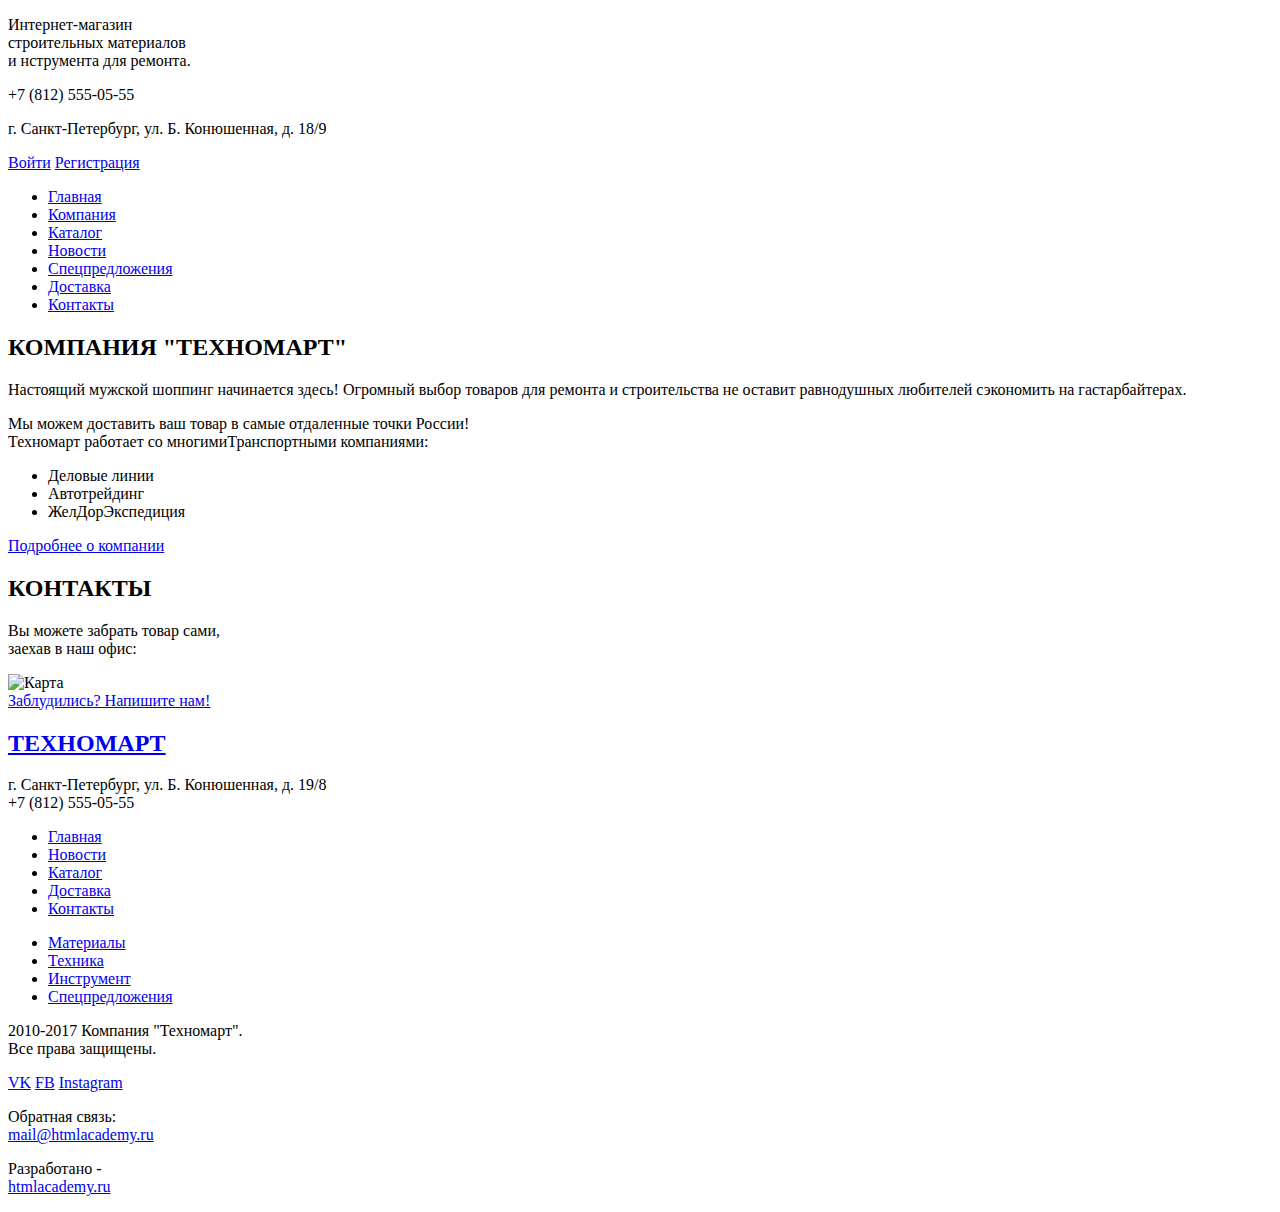
==== index.html @ 009fec6e "Разметка. Начало" ====
<!DOCTYPE html>
<html lang="ru">
   <head>
      <meta charset="utf-8">
         <title>HTML Academy: Техномарт</title>
   </head>
   <body>
      <header>
         <div class="container">
            <div class="info">
               <p>Интернет-магазин
               <br>строительных материалов
               <br> и нструмента для ремонта.</p>
            </div>
            <div class="contakts">
         	   <p>+7 (812) 555-05-55</p>
         	   <p>г. Санкт-Петербург, ул. Б. Конюшенная, д. 18/9</p>
            </div>	
            <div class="user-menu">
         	   <a class="login" href="#">Войти</a>
         	   <a class="registration" href="#">Регистрация</a>
            </div>
            <nav class="main-nav">
         	   <ul>
         		  <li><a href="index.html">Главная</a></li>
         		  <li><a href="#">Компания</a></li>
         		  <li><a href="#">Каталог</a></li>
         		  <li><a href="#">Новости</a></li>
         		  <li><a href="#">Спецпредложения</a></li>
         		  <li><a href="#">Доставка</a></li>
         		  <li><a href="#">Контакты</a></li>
         	   </ul>
            </nav>
         </div>
      </header>
      <main class="container">
         <div class="main-block"> <!--Не знаю как лучше сделать, таблицей или списком-->
         	
         </div>	
         <div class="service"> <!--А тут не понятно, ссылки там или просто текст описание преимуществ компании-->
         	
         </div>
         <div class="about-us">
         	<section class="tehnomart">
         		<h2>КОМПАНИЯ "ТЕХНОМАРТ"</h2>
         		<p>Настоящий мужской шоппинг начинается здесь! Огромный выбор товаров для ремонта и строительства не оставит равнодушных любителей сэкономить на гастарбайтерах.</p>
         		<p>Мы можем доставить ваш товар в самые отдаленные точки России!
         		<br>Техномарт работает со многимиТранспортными компаниями:
         		   <ul>
         		   	   <li>Деловые линии</li>
         		   	   <li>Автотрейдинг</li>
         		   	   <li>ЖелДорЭкспедиция</li>
         		   </ul>
         		 <div class="btn">
         		 	<a href="#">Подробнее о компании</a>
         		 </div>
         	</section>
         	<section class="contakts">
         		<h2>КОНТАКТЫ</h2>
         		<p>Вы можете забрать товар сами,
         		<br>заехав в наш офис:</p>
         		<div class="map">
         			<img src="#" alt="Карта">
         		</div>
         		<div class="btn">
         			<a href="#">Заблудились? Напишите нам!</a>
         		</div>
         	</section>
         </div>
      </main>
      <footer class="main-footer">
      	 <div class="container">
      	    <div class="first-footer">
      	    	<div class="logo">
      	    		<a href="index.html"><h2>ТЕХНОМАРТ</h2></a>
      	    	</div>
      	    	<div class="footer-contakts">
                   <p>г. Санкт-Петербург, ул. Б. Конюшенная, д. 19/8
                   <br>+7 (812) 555-05-55</p>
      	    	</div>
      	    	<div class="footer-nav">
      	    	   	<ul>
      	    		   <li><a href="index.html">Главная</a></li>
      	    		   <li><a href="#">Новости</a></li>
      	    		   <li><a href="#">Каталог</a></li>
      	    		   <li><a href="#">Доставка</a></li>
      	    		   <li><a href="#">Контакты</a></li>
      	    		</ul>
      	    	</div>
      	    	<div class="product">
      	    		<ul>
      	    			<li><a href="#">Материалы</a></li>
      	    			<li><a href="#">Техника</a></li>
      	    			<li><a href="#">Инструмент</a></li>
      	    			<li><a href="#">Спецпредложения</a></li>
      	    		</ul>
      	    	</div>
      	    </div>
      	    <div class="second-footer">
      	    	<div class="copiright">
      	    		<p>2010-2017 Компания "Техномарт".
      	    		<br>Все права защищены.</p>
      	    	</div>
      	    	<div class="social">
      	    		<a class="vkontakte" href="#">VK</a>
      	    		<a class="facebook" href="#">FB</a>
      	    		<a class="instagram" href="#">Instagram</a>
      	    	</div>
      	    	<div class="feedback">
      	    		<p>Обратная связь:
      	    		<br><a class="mail" href="#">mail@htmlacademy.ru</a></p>
      	    	</div>
      	    	<div class="develop">
      	    		<p>Разработано -
      	    		<br><a class="develop-site" href="htmlacademy.ru">htmlacademy.ru</a></p>
      	    	</div>
      	    </div>	
      	 </div>
      </footer>
   </body>
</html>
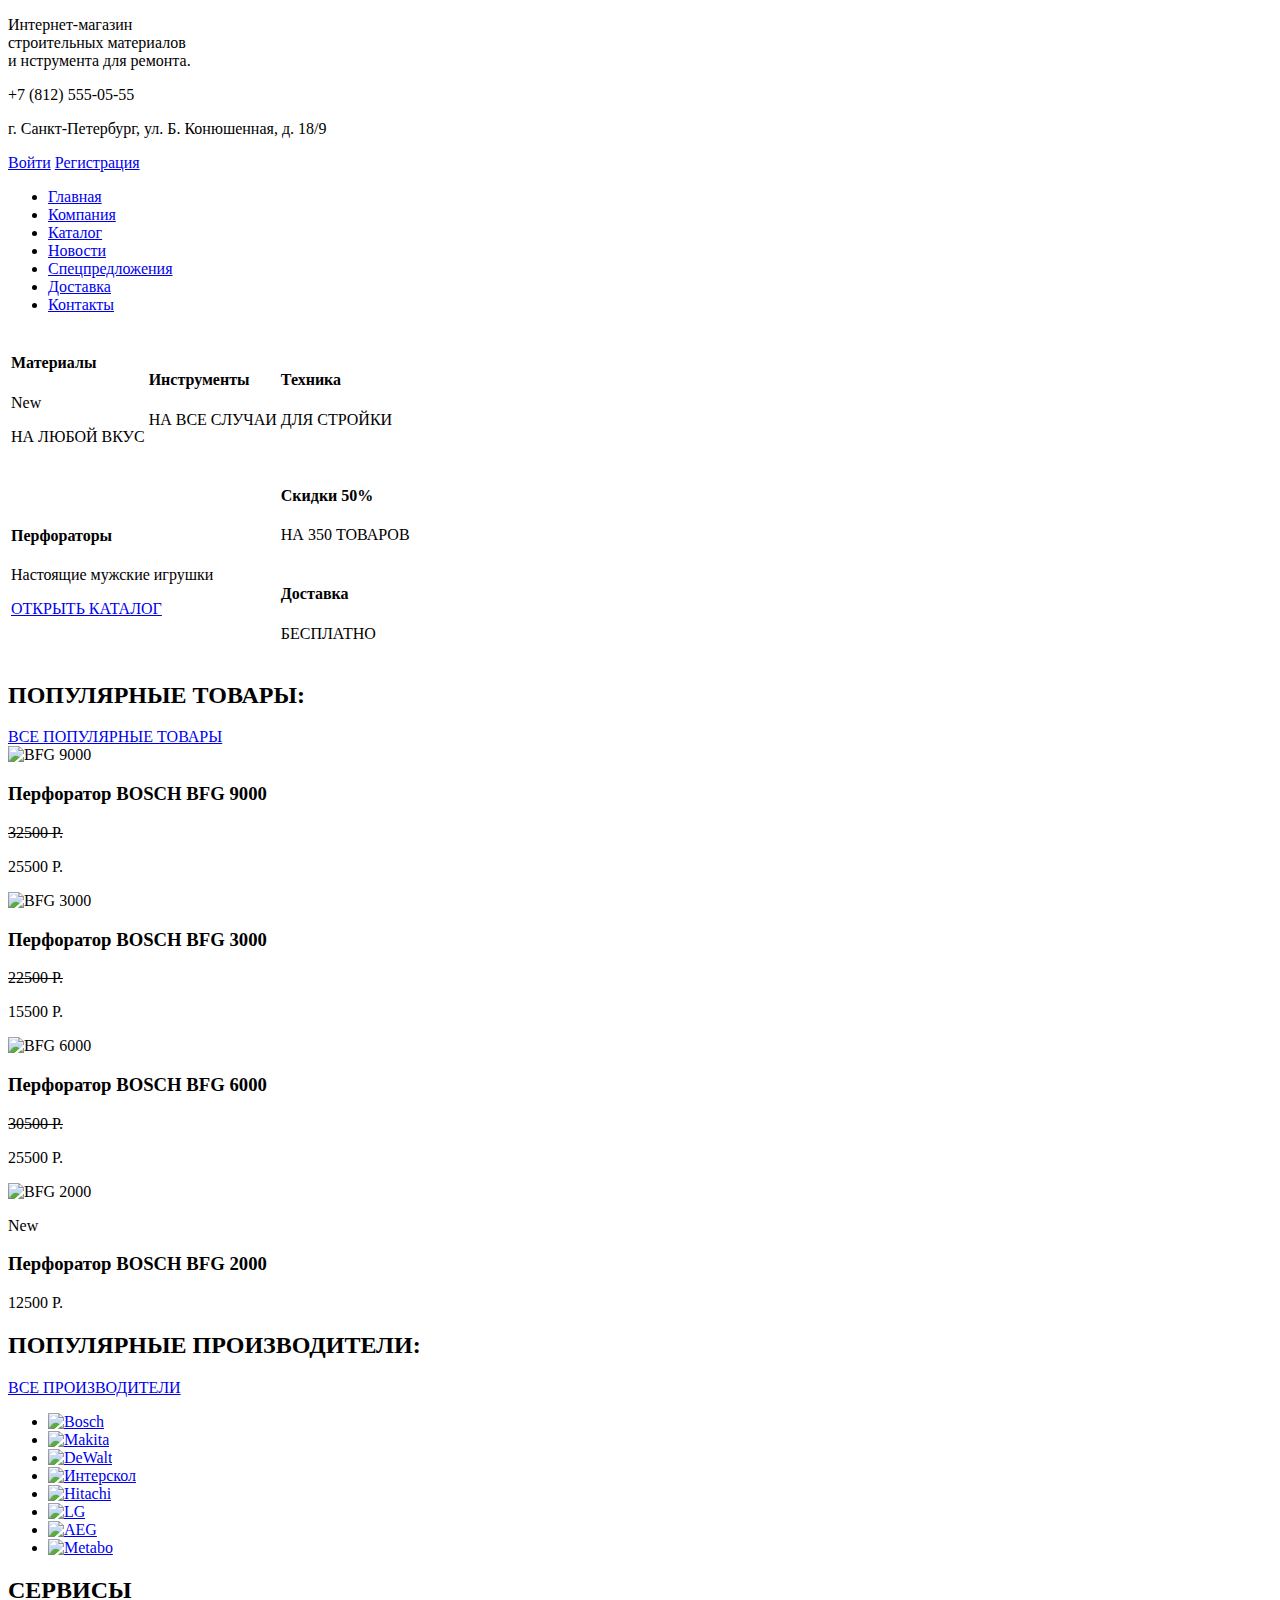
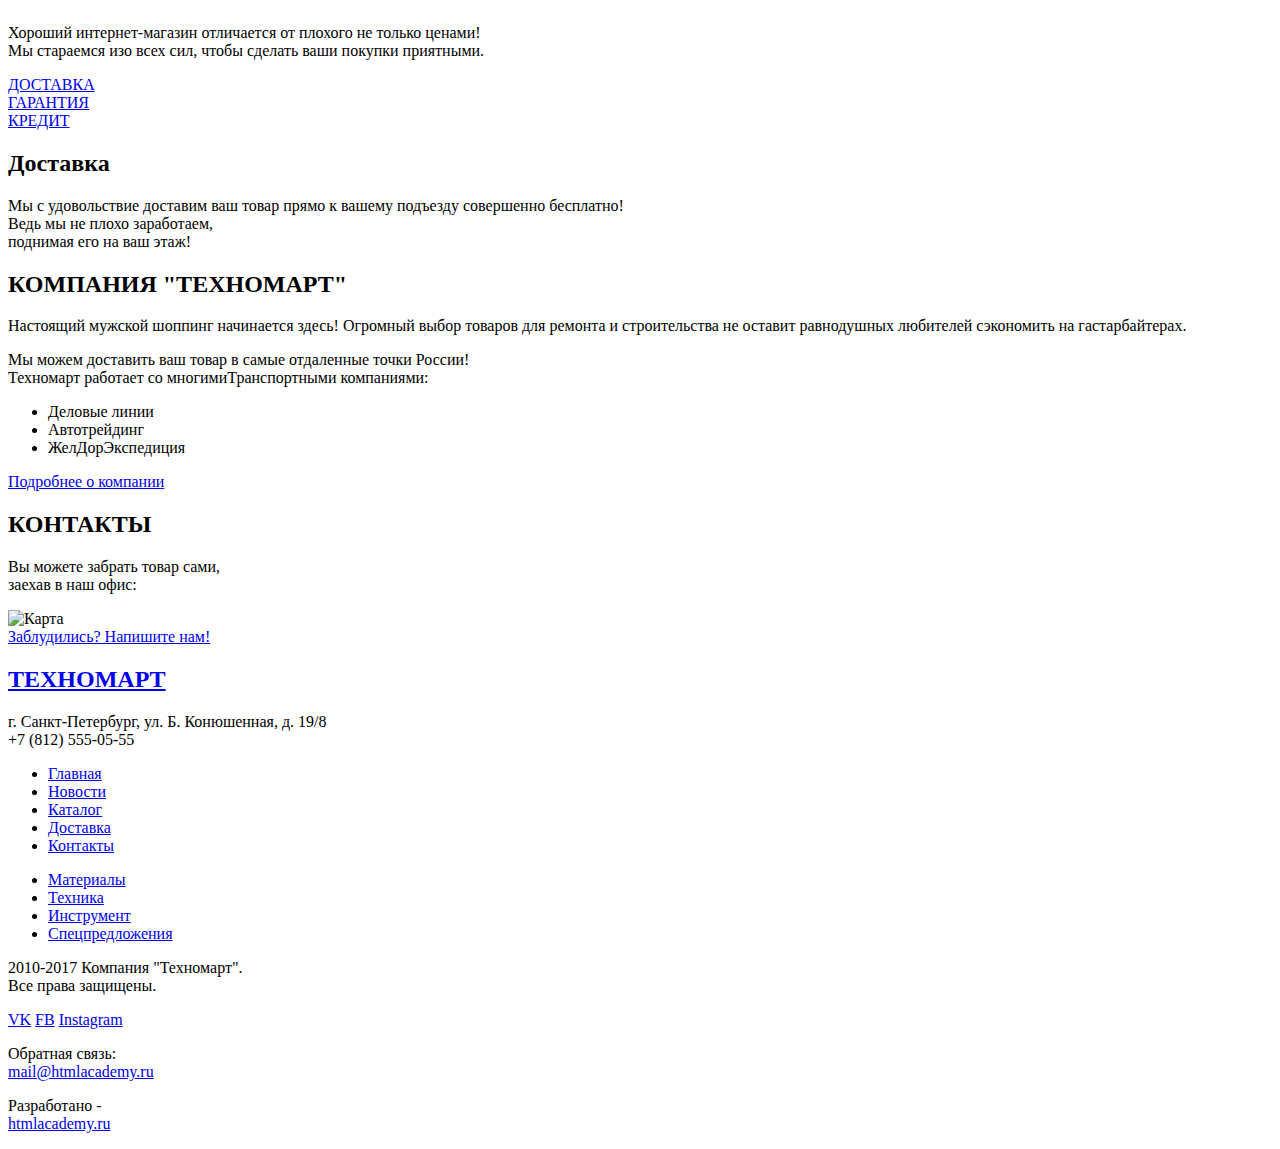
==== commit 391406ef: "Ну как то так" ====
--- a/index.html
+++ b/index.html
@@ -34,11 +34,149 @@
          </div>
       </header>
       <main class="container">
-         <div class="main-block"> <!--Не знаю как лучше сделать, таблицей или списком-->
-         	
+         <div class="main-block"> 
+         	<div class="table-nav">
+         		<table>
+         			<tr>
+         				<td class="materials">
+         					<h4>Материалы</h4>
+         					<div class="new">
+         						<p>New</p>
+         					</div>
+         					<div class="description">
+         						<p>НА ЛЮБОЙ ВКУС</p>
+         					</div>
+         				</td>
+         				<td class="tool">
+         					<h4>Инструменты</h4>
+         					<div class="description">
+         						<p>НА ВСЕ СЛУЧАИ</p>
+         					</div>
+         				</td>
+         				<td class="transport">
+         					<h4>Техника</h4>
+         					<div class="description">
+         						<p>ДЛЯ СТРОЙКИ</p>
+         					</div>
+         				</td>
+         			</tr>
+         			<tr>
+         				<td class="slyder" colspan="2" rowspan="2">
+         				    <h4>Перфораторы</h4>
+         					<p>Настоящие мужские игрушки</p>
+         					<div>
+         						<a href="#">ОТКРЫТЬ КАТАЛОГ</a>
+         					</div>
+         				</td>
+         				<td class="discounts">
+         					<h4>Скидки 50%</h4>
+         					<div class="description">
+         						<p>НА 350 ТОВАРОВ</p>
+         					</div>
+         				</td>
+         			</tr>
+         			<tr>
+         				<td class="delivery">
+         					<h4>Доставка</h4>
+         					<p>БЕСПЛАТНО</p>
+         				</td>
+         			</tr>
+         		</table>
+         	</div> <!-- непонятный блок -->
+         	<div class="popular-product">
+         		<div class="header-product">
+         			<h2>ПОПУЛЯРНЫЕ ТОВАРЫ:</h2>
+         			<div class="all-product">
+         				<a href="#">ВСЕ ПОПУЛЯРНЫЕ ТОВАРЫ</a>
+         			</div>
+         		</div>
+         		<section class="product">
+         			<article class="prewiew-product" name="BFG-9000">
+         				<img src="img/BFG-9000" alt="BFG 9000">
+                        <h3> Перфоратор BOSCH BFG 9000</h3>
+                        <div class="last-price">
+                            <p><s>32500 Р.</s></p>
+                        </div>
+                        <div class="new-price">
+                        	<p>25500 Р.</p>
+                        </div>  
+         			</article>
+         			<article class="prewiew-product" name="BFG-3000">
+         				<img src="img/BFG-3000.jpg" alt="BFG 3000">
+         				<h3>Перфоратор BOSCH BFG 3000</h3>
+         				<div class="last-price">
+         					<p><s>22500 Р.</s></p>
+         				</div>
+         				<div class="new-price">
+         					<p>15500 Р.</p>
+         				</div>
+         			</article>
+         			<article class="prewiew-product" name="BFG-6000"> 
+         				<img src="img/BFG-6000.jpg" alt="BFG 6000">
+         				<h3>Перфоратор BOSCH BFG 6000</h3>
+         				<div class="last-price">
+         					<p><s>30500 Р.</s></p>
+         				</div>
+         				<div class="new-price">
+         					<p>25500 Р.</p>
+         				</div>
+         			</article>
+         			<article class="prewiew-product" name="BFG-2000">
+         				<img src="img/BFG-2000" alt="BFG 2000">
+         				<div class="new">
+         					<p>New</p>
+         				</div>
+                        <h3>Перфоратор BOSCH BFG 2000</h3>
+                        <div class="new-price">
+                        	<p>12500 Р.</p>
+                        </div>  
+         			</article>
+         		</section>
+         	</div>
+         	<div class="popular-brend">
+         	    <div class="header-brend">
+         		  <h2>ПОПУЛЯРНЫЕ ПРОИЗВОДИТЕЛИ:</h2>
+         		  <div class="all-brends">
+         			 <a href="#">ВСЕ ПРОИЗВОДИТЕЛИ</a>
+         		  </div>
+         	    </div>
+         		<ul>
+         			<li><a href="#"><img src="img/bosch.jpg" alt="Bosch"></a></li>
+         			<li><a href="#"><img src="img/makita.jpg" alt="Makita"></a></li>
+         			<li><a href="#"><img src="img/dewalt.jpg" alt="DeWalt"></a></li>
+         			<li><a href="#"><img src="img/interscol.jpg" alt="Интерскол"></a></li>
+         			<li><a href="#"><img src="img/hitachi.jpg" alt="Hitachi"></a></li>
+         			<li><a href="#"><img src="img/lg.jpg" alt="LG"></a></li>
+         			<li><a href="#"><img src="img/aeg.jpg" alt="AEG"></a></li>
+         			<li><a href="#"><img src="img/metabo.jpg" alt="Metabo"></a></li>
+         		</ul>
+         	</div>
          </div>	
-         <div class="service"> <!--А тут не понятно, ссылки там или просто текст описание преимуществ компании-->
-         	
+         <div class="service"> 
+         	<div class="service-header">
+         		<h2>СЕРВИСЫ</h2>
+         		<p>Хороший интернет-магазин отличается от плохого не только ценами!
+         		<br>Мы стараемся изо всех сил, чтобы сделать ваши покупки приятными.</p>
+         	</div>
+         	<div class="service-select">
+         		<div class="btn-delivery">
+         			<a href="#">ДОСТАВКА</a>
+         		</div>
+         		<div class="btn-garant">
+         			<a href="#">ГАРАНТИЯ</a>
+         		</div>
+         		<div class="btn-credit">
+         			<a href="#">КРЕДИТ</a>
+         		</div>
+         	</div>
+         	<div class="service-description">
+         	   <div class="deliveri-descripion">
+         		   <h2>Доставка</h2>
+         		   <p>Мы с удовольствие доставим ваш товар прямо к вашему подъезду совершенно бесплатно!
+         		   <br>Ведь мы не плохо заработаем,
+         		   <br>поднимая его на ваш этаж!</p>
+         	    </div>	   
+         	</div>
          </div>
          <div class="about-us">
          	<section class="tehnomart">
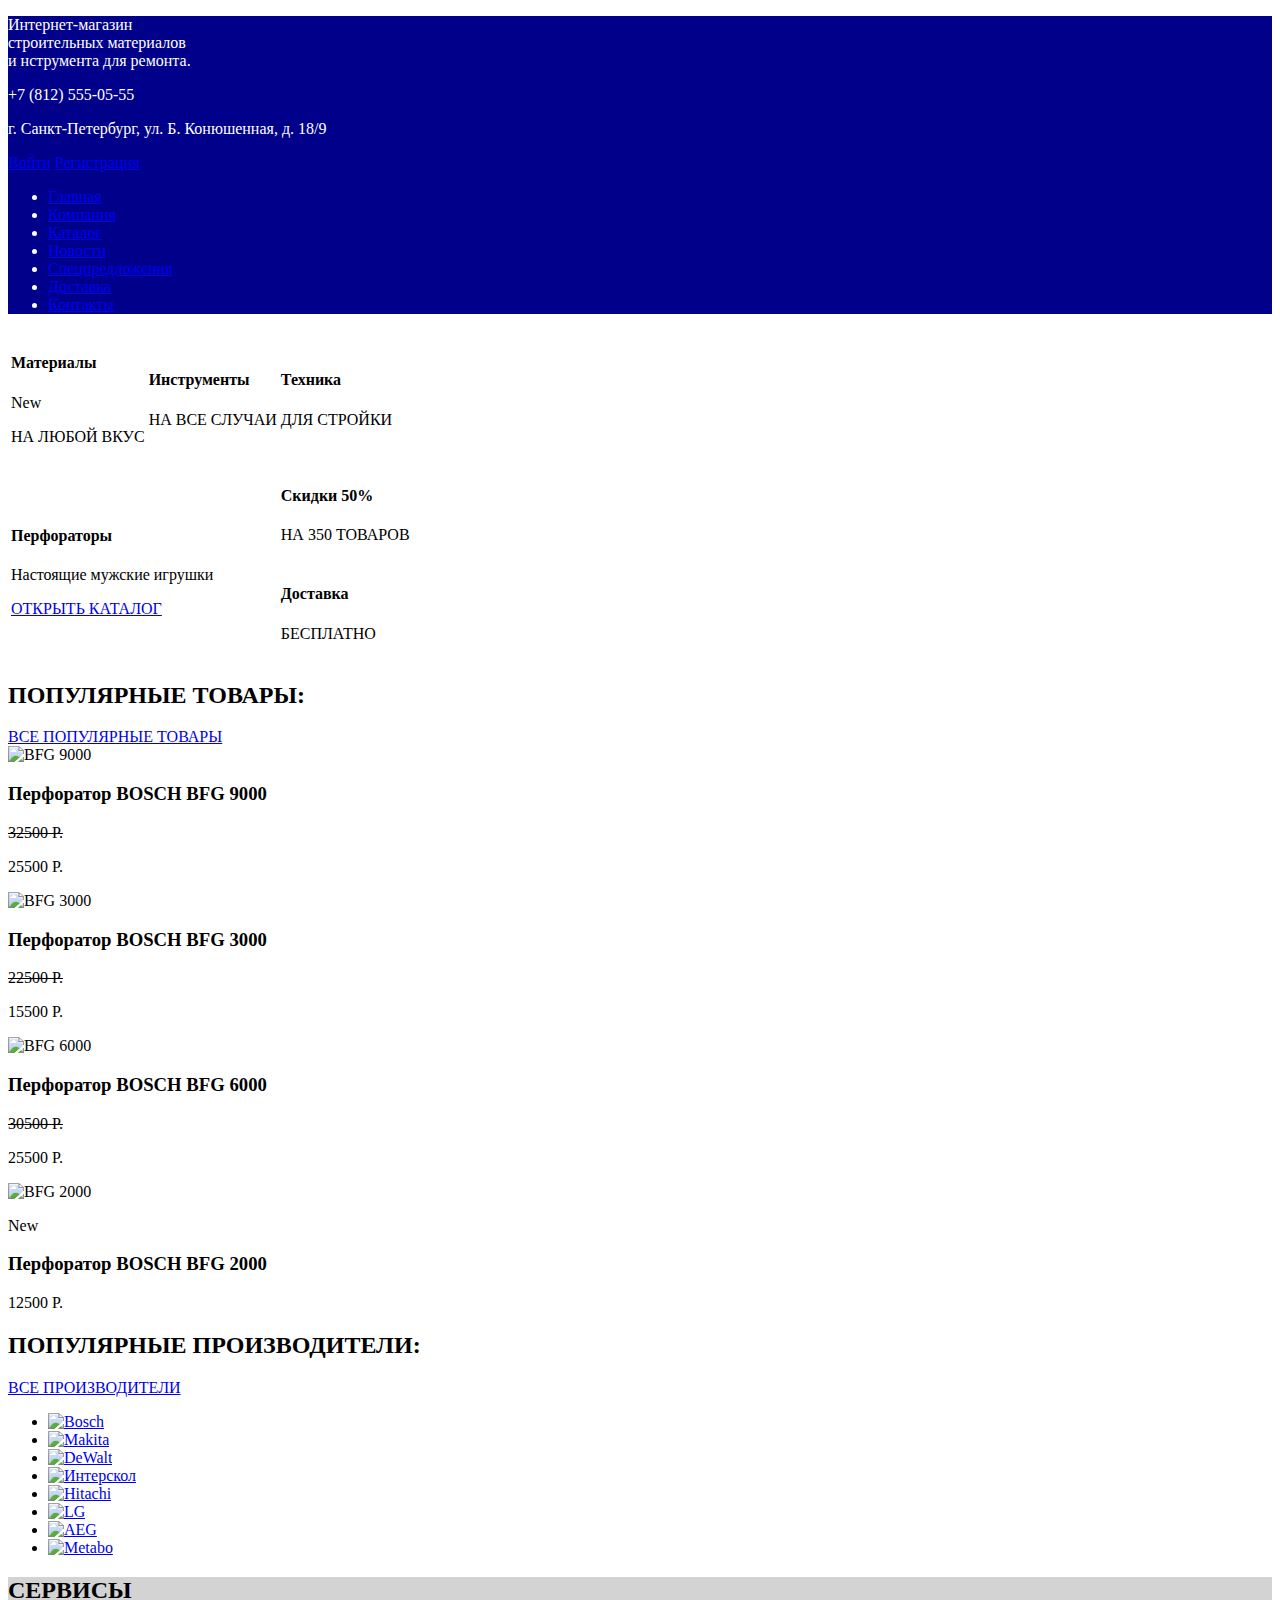
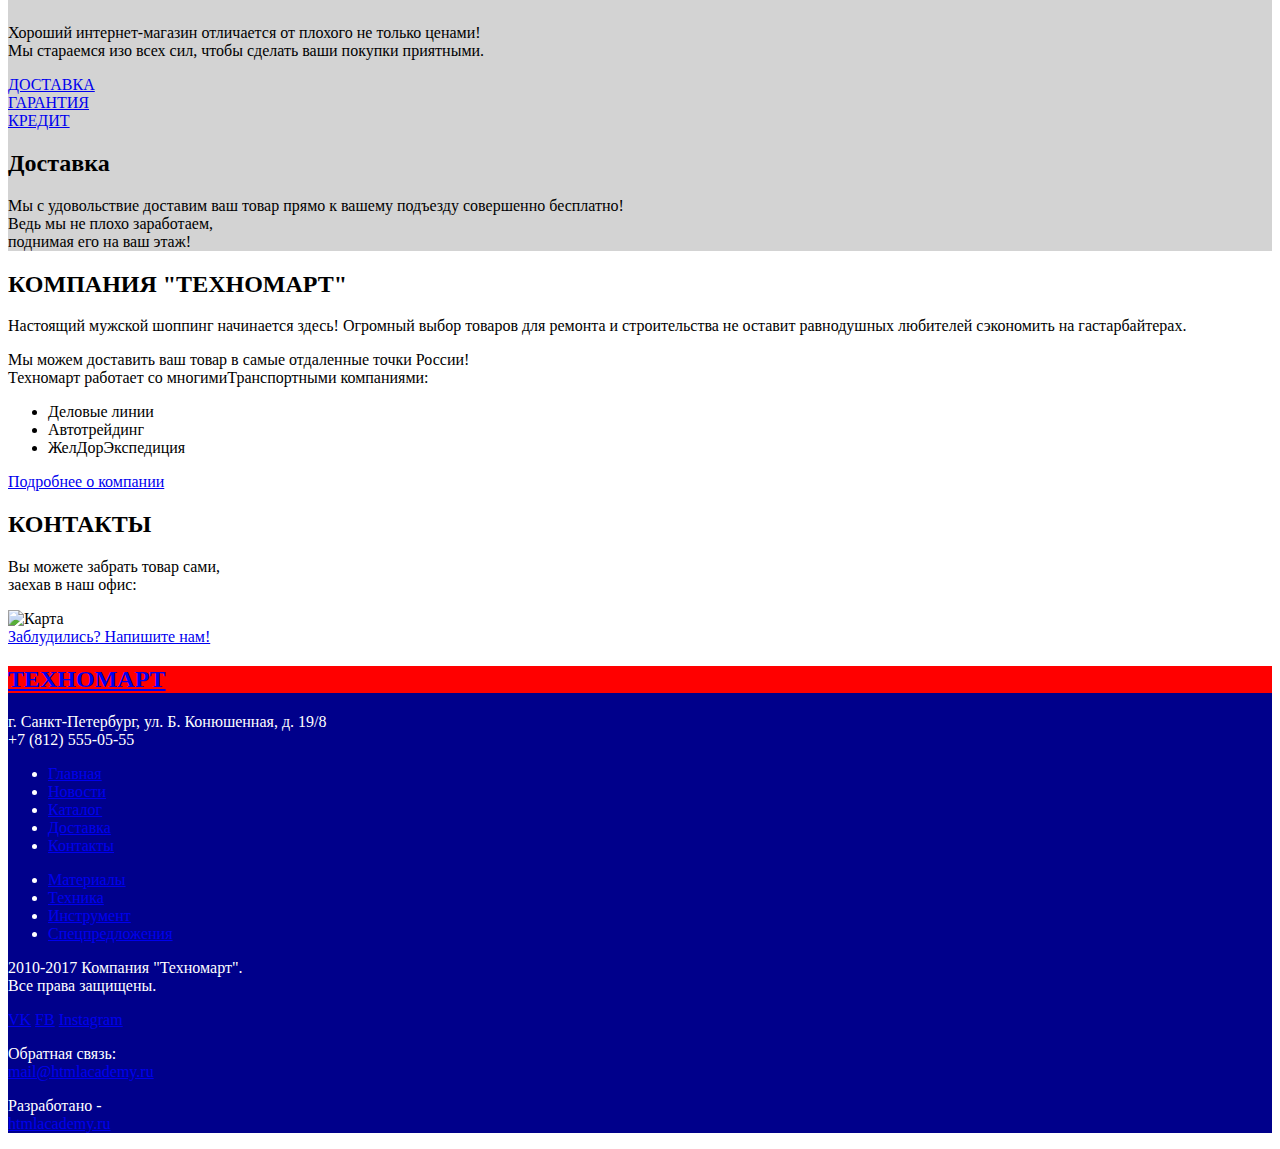
==== commit 31a5b64d: "css" ====
--- a/index.html
+++ b/index.html
@@ -2,7 +2,8 @@
 <html lang="ru">
    <head>
       <meta charset="utf-8">
-         <title>HTML Academy: Техномарт</title>
+      <title>HTML Academy: Техномарт</title>
+      <link rel="stylesheet" type="text/css" href="css/style.css">
    </head>
    <body>
       <header>
--- a/css/style.css
+++ b/css/style.css
@@ -0,0 +1,14 @@
+header {
+	background-color: darkblue;
+	color: white;
+}
+.service {
+	background-color: lightgrey;
+}
+footer {
+	background-color: darkblue;
+	color: white;
+}
+.logo {
+	background-color: red;
+}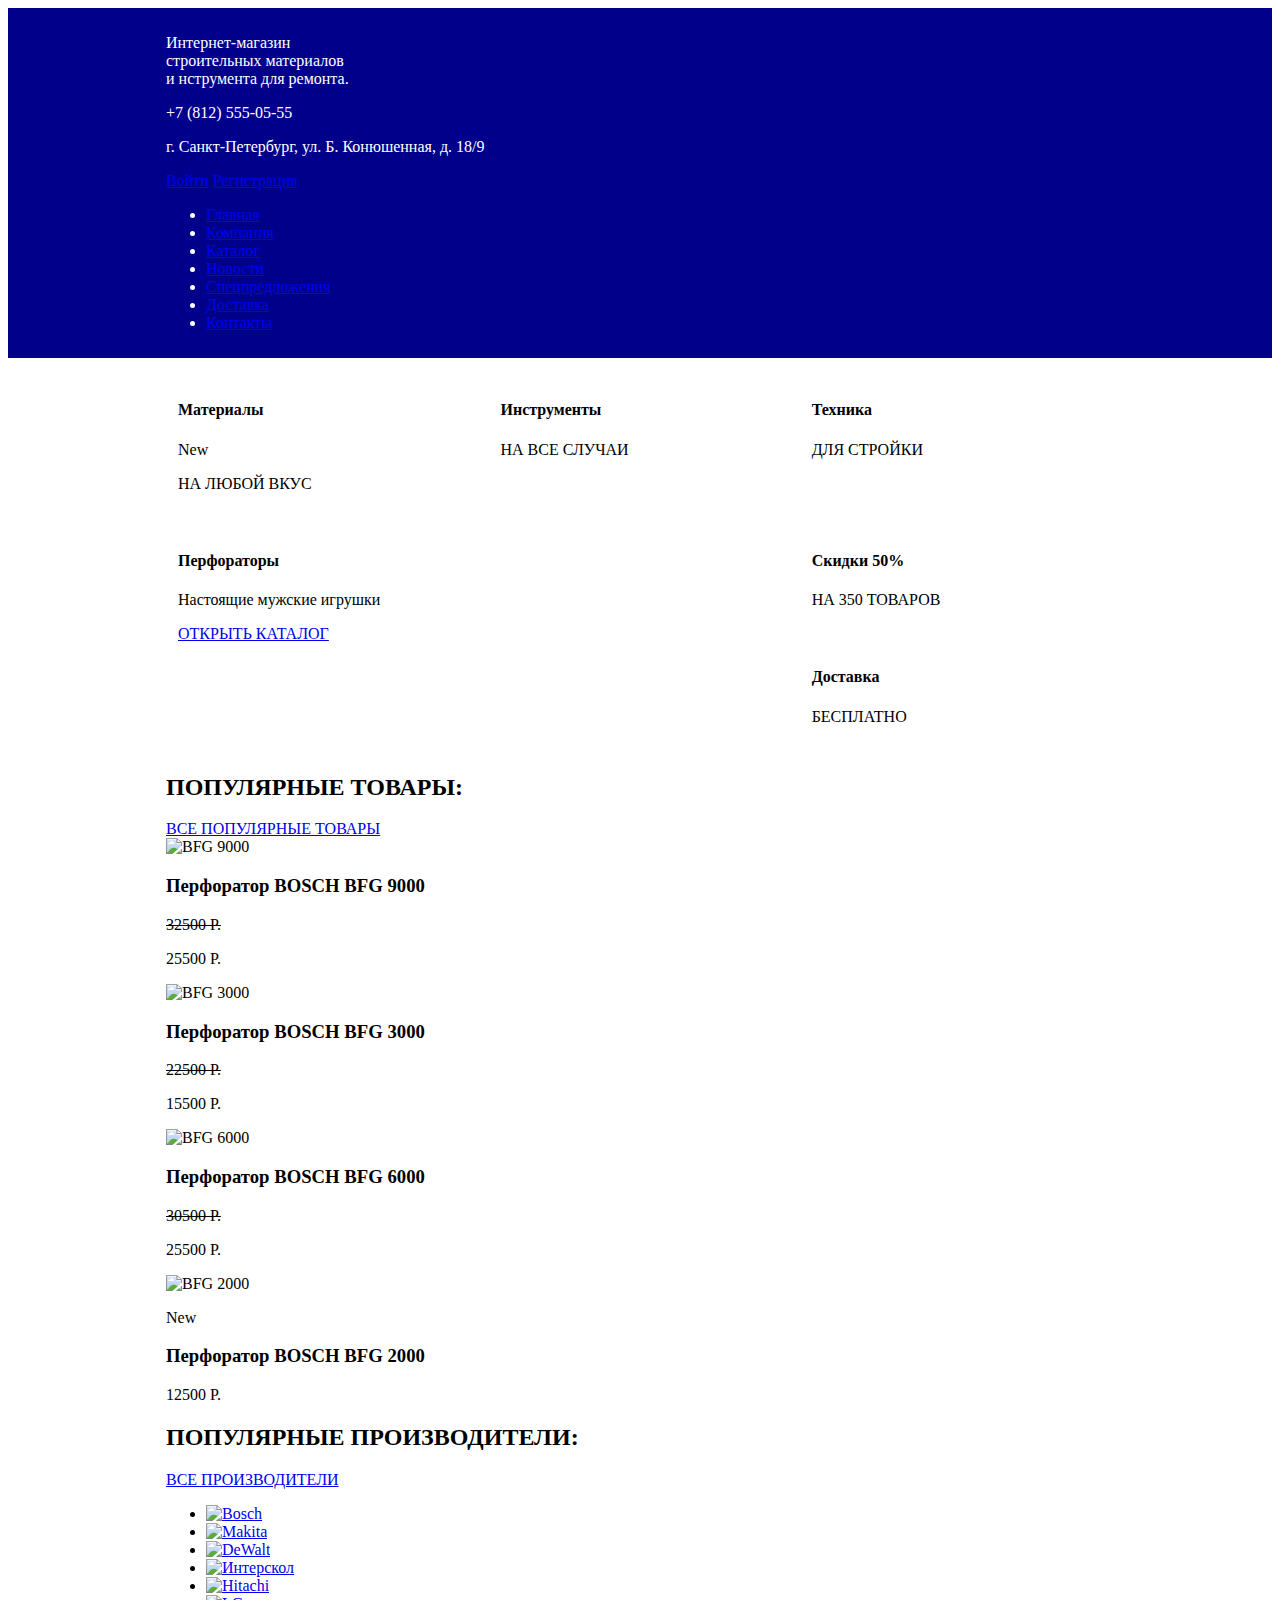
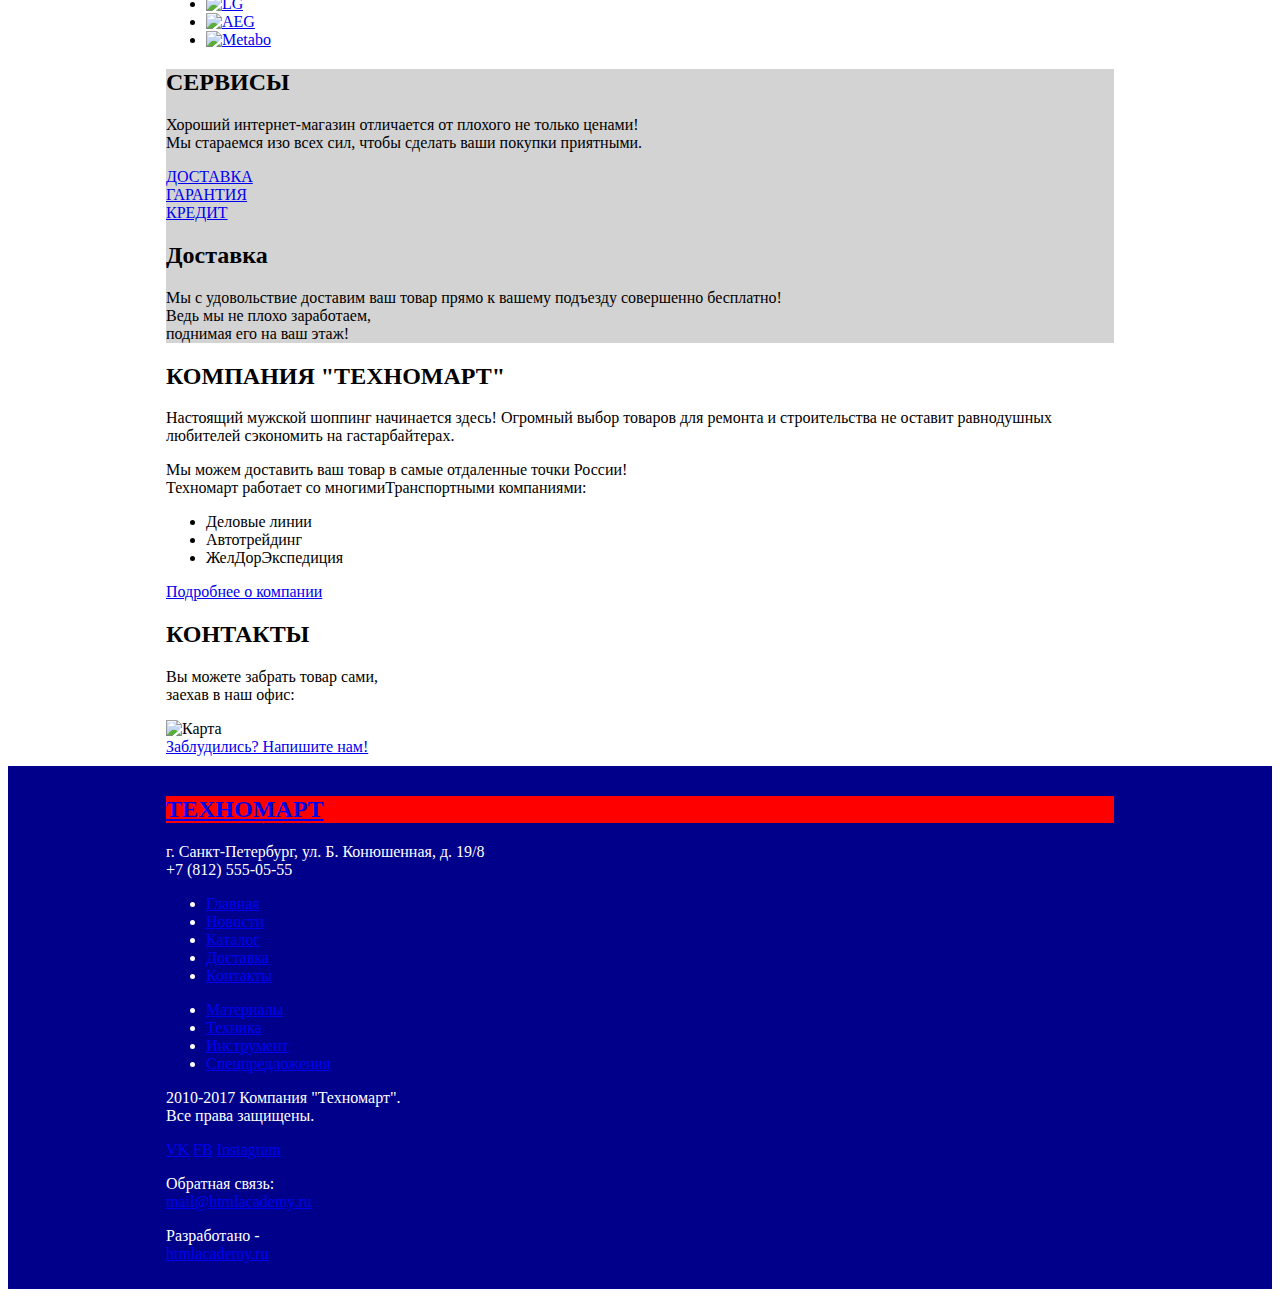
==== commit 703dfe48: "css" ====
--- a/index.html
+++ b/index.html
@@ -83,7 +83,7 @@
          				</td>
          			</tr>
          		</table>
-         	</div> <!-- непонятный блок -->
+         	</div>
          	<div class="popular-product">
          		<div class="header-product">
          			<h2>ПОПУЛЯРНЫЕ ТОВАРЫ:</h2>
--- a/css/style.css
+++ b/css/style.css
@@ -1,3 +1,8 @@
+.container {
+    width: 75%; /* Ширина элемента в пикселах */
+    padding: 10px; /* Поля вокруг текста */
+    margin: auto; /* Выравниваем по центру */
+   }
 header {
 	background-color: darkblue;
 	color: white;
@@ -11,4 +16,12 @@
 }
 .logo {
 	background-color: red;
+}
+table {
+	width: 100%;
+	margin: center;
+}
+td {
+	vertical-align: top;
+	padding: 10px;
 }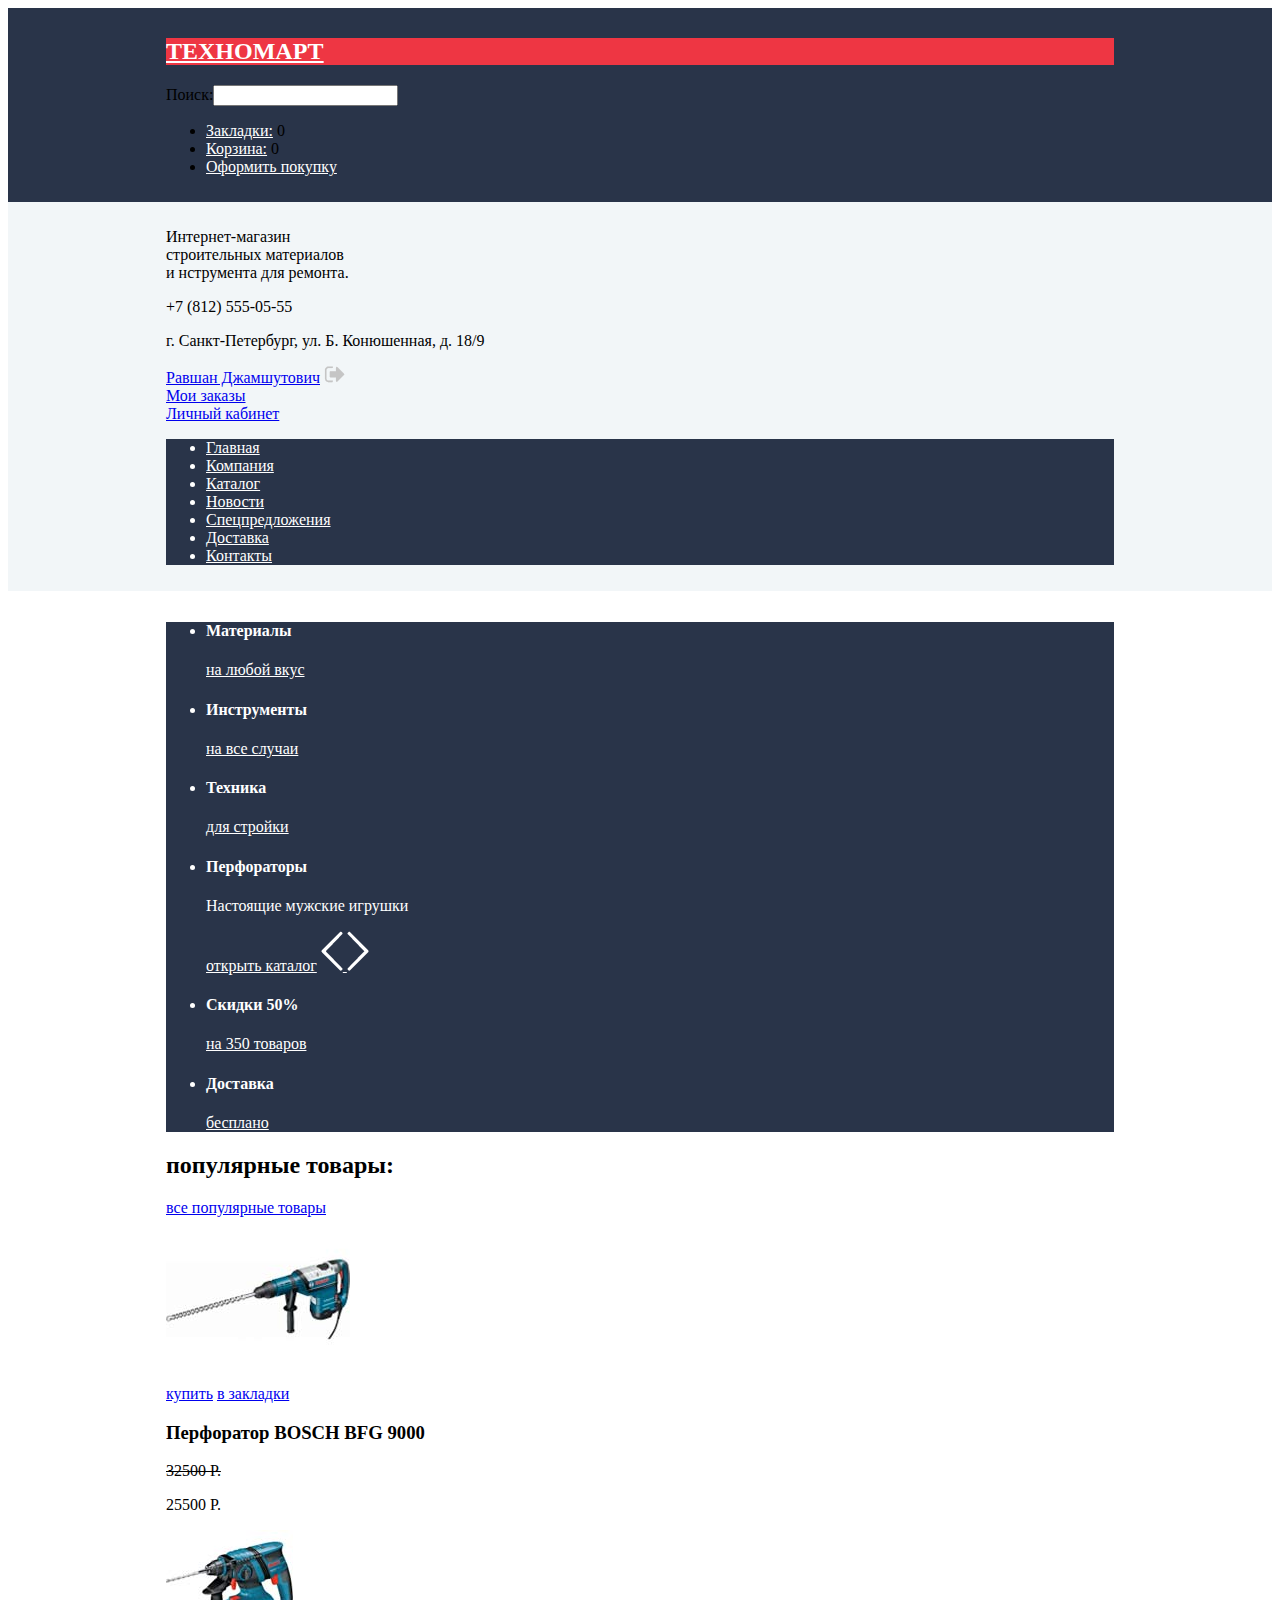
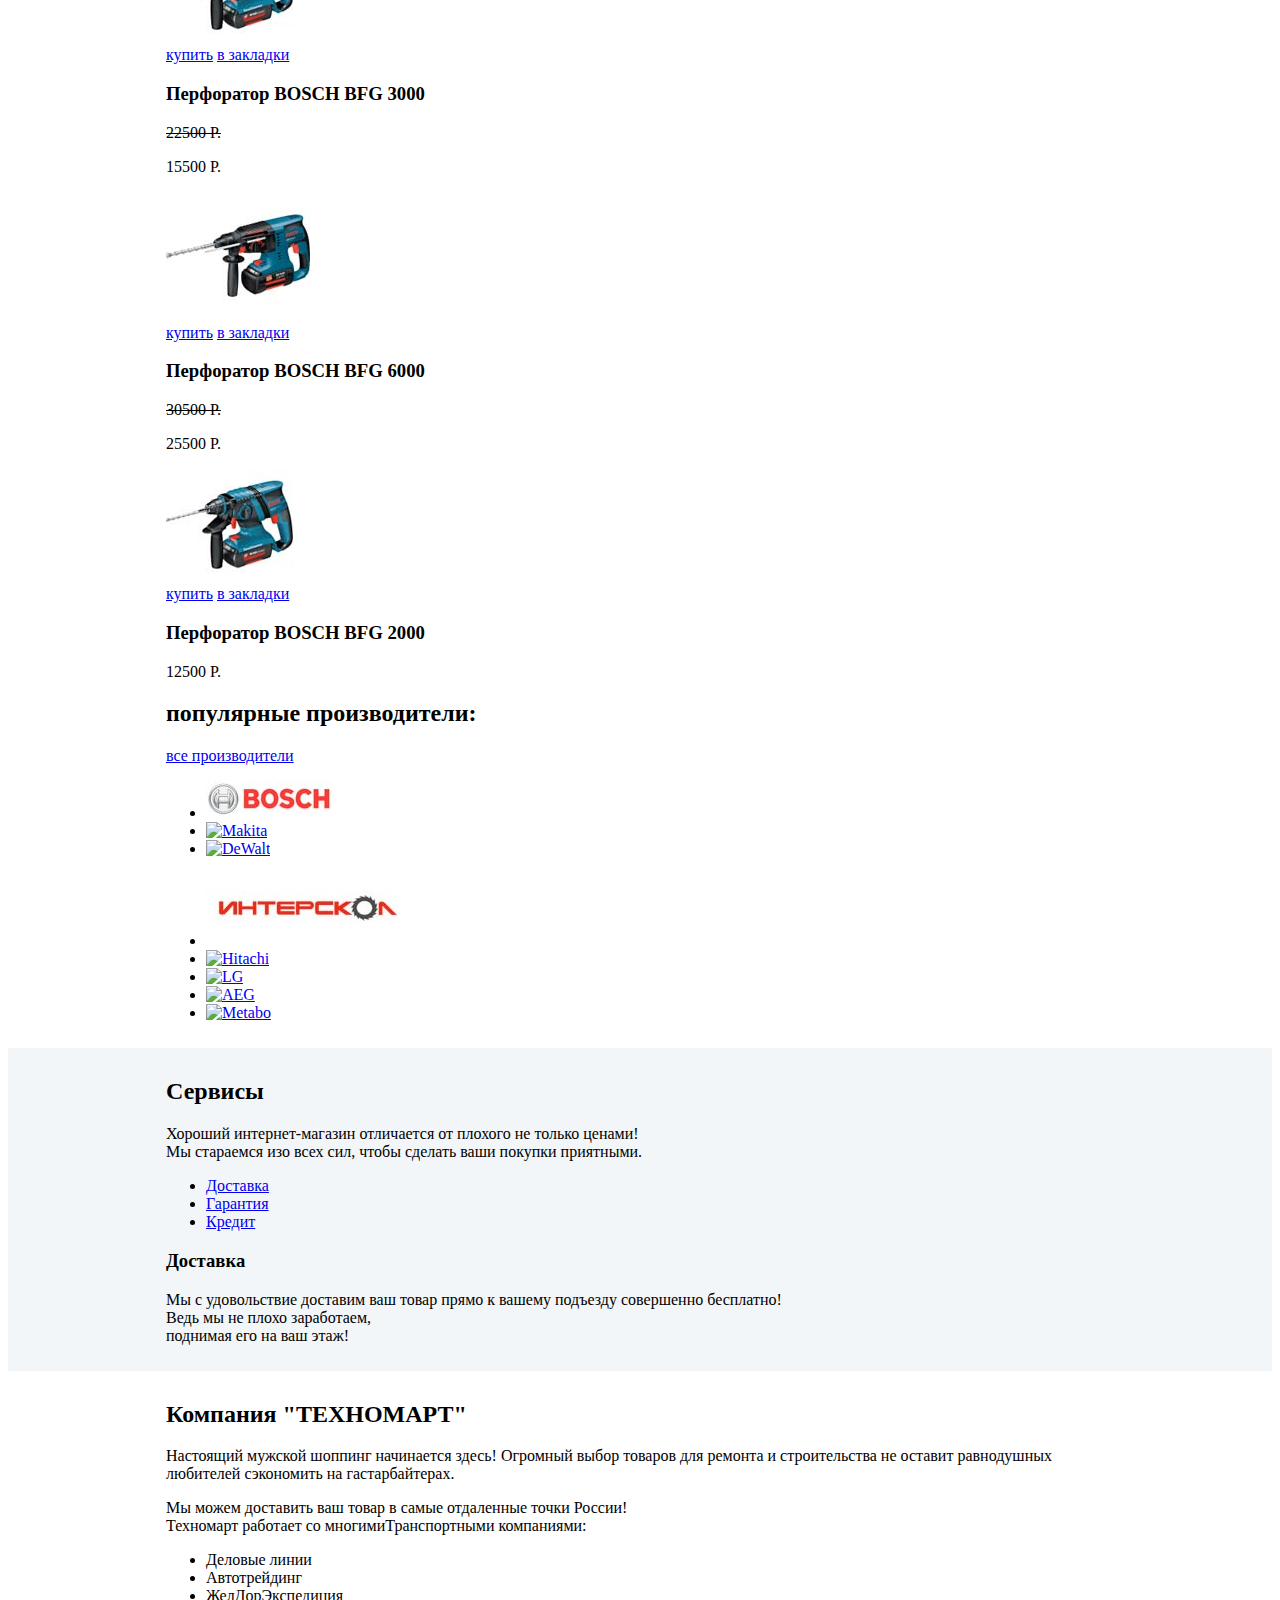
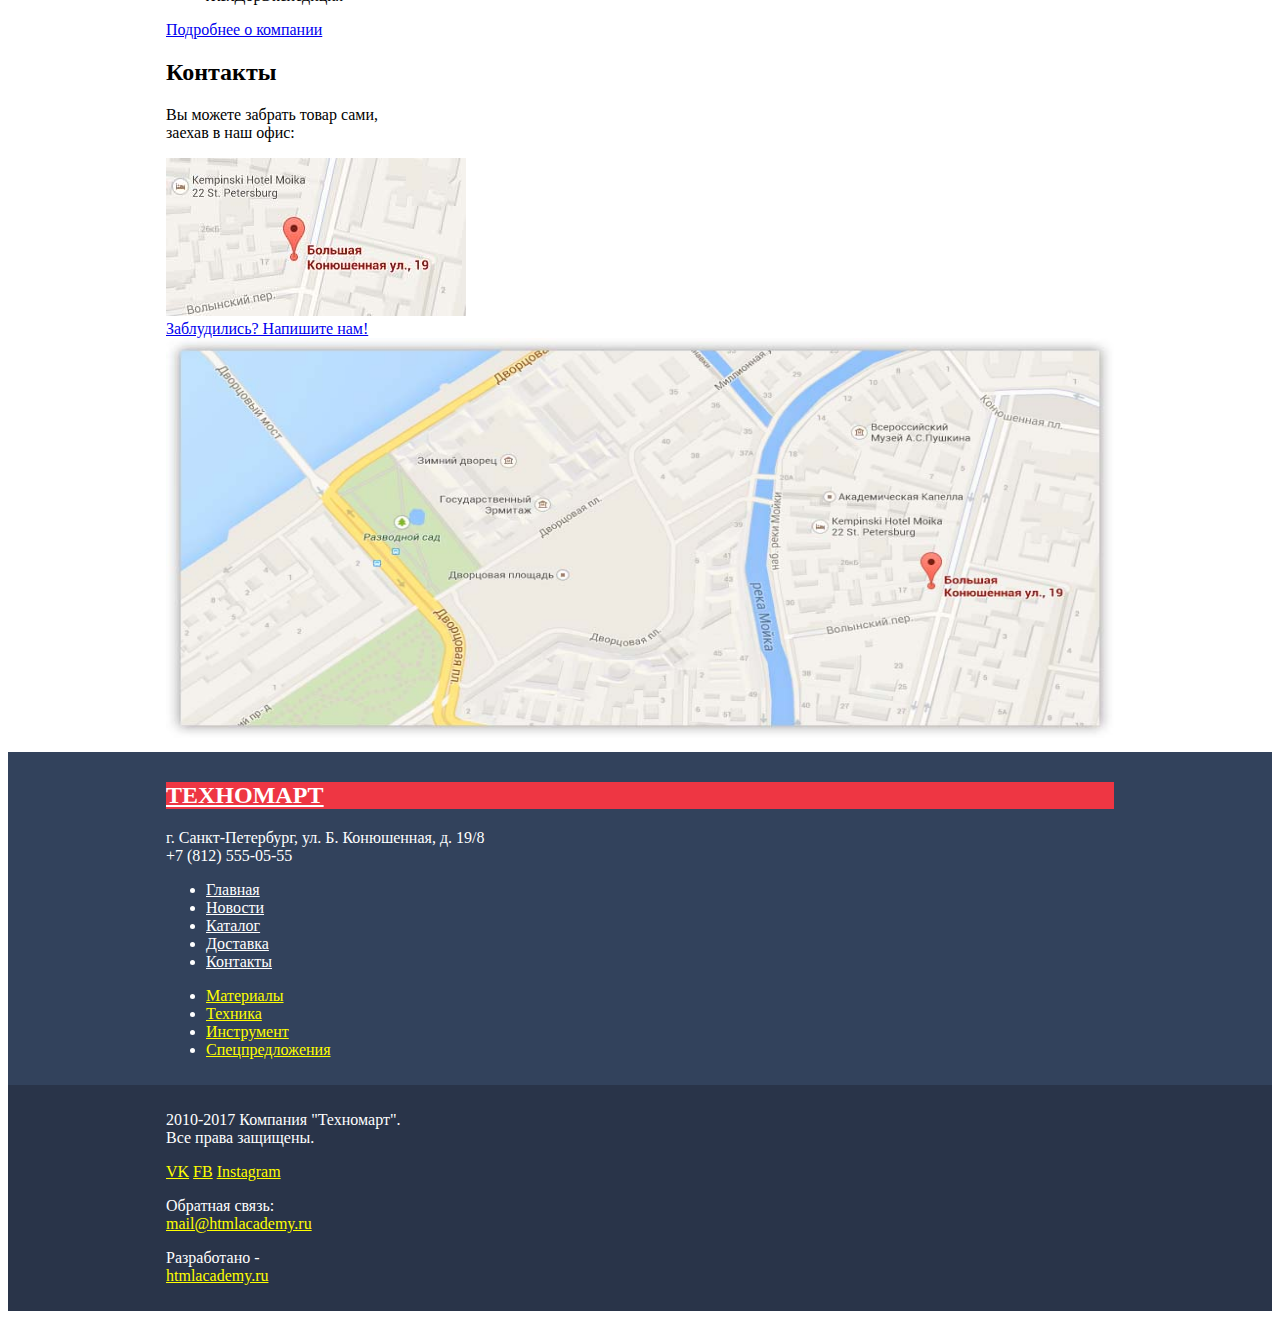
==== commit 91c0abc8: "img" ====
--- a/index.html
+++ b/index.html
@@ -7,211 +7,227 @@
    </head>
    <body>
       <header>
-         <div class="container">
-            <div class="info">
-               <p>Интернет-магазин
-               <br>строительных материалов
-               <br> и нструмента для ремонта.</p>
-            </div>
-            <div class="contakts">
-         	   <p>+7 (812) 555-05-55</p>
-         	   <p>г. Санкт-Петербург, ул. Б. Конюшенная, д. 18/9</p>
-            </div>	
-            <div class="user-menu">
-         	   <a class="login" href="#">Войти</a>
-         	   <a class="registration" href="#">Регистрация</a>
-            </div>
-            <nav class="main-nav">
-         	   <ul>
-         		  <li><a href="index.html">Главная</a></li>
-         		  <li><a href="#">Компания</a></li>
-         		  <li><a href="#">Каталог</a></li>
-         		  <li><a href="#">Новости</a></li>
-         		  <li><a href="#">Спецпредложения</a></li>
-         		  <li><a href="#">Доставка</a></li>
-         		  <li><a href="#">Контакты</a></li>
-         	   </ul>
-            </nav>
-         </div>
+        <div class="user-block">
+        	<div class="container">
+        		<div class="logo">
+        			<a href="index.html"><h2>ТЕХНОМАРТ</h2></a>
+        		</div>
+        		Поиск:<input type="search" name="search" value="">
+      	    	<div>
+      	    		<ul>
+      	    			<li class="bookmarks">
+      	    				<a href="#">Закладки:</a>
+      	    				<span>0</span>
+      	    			</li>
+      	    			<li class="cart">
+      	    				<a href="#">Корзина:</a>
+      	    				<span>0</span>
+      	    			</li>
+                        <li class="buy">
+                        	<a href="#">Оформить покупку</a>
+                        </li>  
+      	    		</ul>
+      	    	</div>
+        	</div>
+        </div>
+        <div class="header-nav"> 
+	        <div class="container">
+	            <div class="info">
+	               <p>Интернет-магазин
+	               <br>строительных материалов
+	               <br> и нструмента для ремонта.</p>
+	            </div>
+	            <div class="contakts">
+	         	   <p>+7 (812) 555-05-55</p>
+	         	   <p>г. Санкт-Петербург, ул. Б. Конюшенная, д. 18/9</p>
+	            </div>	
+	            <div class="user-menu-avtorized">
+	         	  	<div class="user-room">
+	         	  	    <a href="#">Равшан Джамшутович</a>
+	         	  	    <a href="index.html"><img src="img/.icon-logout.png" alt="выход"></a>	
+	         	  	</div>
+	         	  	<div class="orders">
+	         	  		<a href="#">Мои заказы</a>
+	         	  	</div>
+	         	  	<a href="#">Личный кабинет</a>
+	            </div>
+	            <nav class="nav">
+	         	   <ul>
+	         		  <li><a href="index.html">Главная</a></li>
+	         		  <li><a href="#">Компания</a></li>
+	         		  <li><a href="catalog.html">Каталог</a></li>
+	         		  <li><a href="#">Новости</a></li>
+	         		  <li><a href="#">Спецпредложения</a></li>
+	         		  <li><a href="#">Доставка</a></li>
+	         		  <li><a href="#">Контакты</a></li>
+	         	   </ul>
+	            </nav>
+	        </div>
+	    </div>
       </header>
-      <main class="container">
-         <div class="main-block"> 
-         	<div class="table-nav">
-         		<table>
-         			<tr>
-         				<td class="materials">
-         					<h4>Материалы</h4>
-         					<div class="new">
-         						<p>New</p>
-         					</div>
-         					<div class="description">
-         						<p>НА ЛЮБОЙ ВКУС</p>
-         					</div>
-         				</td>
-         				<td class="tool">
-         					<h4>Инструменты</h4>
-         					<div class="description">
-         						<p>НА ВСЕ СЛУЧАИ</p>
-         					</div>
-         				</td>
-         				<td class="transport">
-         					<h4>Техника</h4>
-         					<div class="description">
-         						<p>ДЛЯ СТРОЙКИ</p>
-         					</div>
-         				</td>
-         			</tr>
-         			<tr>
-         				<td class="slyder" colspan="2" rowspan="2">
-         				    <h4>Перфораторы</h4>
-         					<p>Настоящие мужские игрушки</p>
-         					<div>
-         						<a href="#">ОТКРЫТЬ КАТАЛОГ</a>
-         					</div>
-         				</td>
-         				<td class="discounts">
-         					<h4>Скидки 50%</h4>
-         					<div class="description">
-         						<p>НА 350 ТОВАРОВ</p>
-         					</div>
-         				</td>
-         			</tr>
-         			<tr>
-         				<td class="delivery">
-         					<h4>Доставка</h4>
-         					<p>БЕСПЛАТНО</p>
-         				</td>
-         			</tr>
-         		</table>
-         	</div>
-         	<div class="popular-product">
-         		<div class="header-product">
-         			<h2>ПОПУЛЯРНЫЕ ТОВАРЫ:</h2>
-         			<div class="all-product">
-         				<a href="#">ВСЕ ПОПУЛЯРНЫЕ ТОВАРЫ</a>
-         			</div>
-         		</div>
-         		<section class="product">
-         			<article class="prewiew-product" name="BFG-9000">
-         				<img src="img/BFG-9000" alt="BFG 9000">
-                        <h3> Перфоратор BOSCH BFG 9000</h3>
-                        <div class="last-price">
-                            <p><s>32500 Р.</s></p>
-                        </div>
-                        <div class="new-price">
-                        	<p>25500 Р.</p>
-                        </div>  
-         			</article>
-         			<article class="prewiew-product" name="BFG-3000">
-         				<img src="img/BFG-3000.jpg" alt="BFG 3000">
-         				<h3>Перфоратор BOSCH BFG 3000</h3>
-         				<div class="last-price">
-         					<p><s>22500 Р.</s></p>
-         				</div>
-         				<div class="new-price">
-         					<p>15500 Р.</p>
-         				</div>
-         			</article>
-         			<article class="prewiew-product" name="BFG-6000"> 
-         				<img src="img/BFG-6000.jpg" alt="BFG 6000">
-         				<h3>Перфоратор BOSCH BFG 6000</h3>
-         				<div class="last-price">
-         					<p><s>30500 Р.</s></p>
-         				</div>
-         				<div class="new-price">
-         					<p>25500 Р.</p>
-         				</div>
-         			</article>
-         			<article class="prewiew-product" name="BFG-2000">
-         				<img src="img/BFG-2000" alt="BFG 2000">
-         				<div class="new">
-         					<p>New</p>
-         				</div>
-                        <h3>Перфоратор BOSCH BFG 2000</h3>
-                        <div class="new-price">
-                        	<p>12500 Р.</p>
-                        </div>  
-         			</article>
-         		</section>
-         	</div>
-         	<div class="popular-brend">
-         	    <div class="header-brend">
-         		  <h2>ПОПУЛЯРНЫЕ ПРОИЗВОДИТЕЛИ:</h2>
-         		  <div class="all-brends">
-         			 <a href="#">ВСЕ ПРОИЗВОДИТЕЛИ</a>
-         		  </div>
-         	    </div>
-         		<ul>
-         			<li><a href="#"><img src="img/bosch.jpg" alt="Bosch"></a></li>
-         			<li><a href="#"><img src="img/makita.jpg" alt="Makita"></a></li>
-         			<li><a href="#"><img src="img/dewalt.jpg" alt="DeWalt"></a></li>
-         			<li><a href="#"><img src="img/interscol.jpg" alt="Интерскол"></a></li>
-         			<li><a href="#"><img src="img/hitachi.jpg" alt="Hitachi"></a></li>
-         			<li><a href="#"><img src="img/lg.jpg" alt="LG"></a></li>
-         			<li><a href="#"><img src="img/aeg.jpg" alt="AEG"></a></li>
-         			<li><a href="#"><img src="img/metabo.jpg" alt="Metabo"></a></li>
-         		</ul>
-         	</div>
-         </div>	
-         <div class="service"> 
-         	<div class="service-header">
-         		<h2>СЕРВИСЫ</h2>
-         		<p>Хороший интернет-магазин отличается от плохого не только ценами!
-         		<br>Мы стараемся изо всех сил, чтобы сделать ваши покупки приятными.</p>
-         	</div>
-         	<div class="service-select">
-         		<div class="btn-delivery">
-         			<a href="#">ДОСТАВКА</a>
-         		</div>
-         		<div class="btn-garant">
-         			<a href="#">ГАРАНТИЯ</a>
-         		</div>
-         		<div class="btn-credit">
-         			<a href="#">КРЕДИТ</a>
-         		</div>
-         	</div>
-         	<div class="service-description">
-         	   <div class="deliveri-descripion">
-         		   <h2>Доставка</h2>
-         		   <p>Мы с удовольствие доставим ваш товар прямо к вашему подъезду совершенно бесплатно!
-         		   <br>Ведь мы не плохо заработаем,
-         		   <br>поднимая его на ваш этаж!</p>
-         	    </div>	   
-         	</div>
-         </div>
-         <div class="about-us">
-         	<section class="tehnomart">
-         		<h2>КОМПАНИЯ "ТЕХНОМАРТ"</h2>
-         		<p>Настоящий мужской шоппинг начинается здесь! Огромный выбор товаров для ремонта и строительства не оставит равнодушных любителей сэкономить на гастарбайтерах.</p>
-         		<p>Мы можем доставить ваш товар в самые отдаленные точки России!
-         		<br>Техномарт работает со многимиТранспортными компаниями:
-         		   <ul>
-         		   	   <li>Деловые линии</li>
-         		   	   <li>Автотрейдинг</li>
-         		   	   <li>ЖелДорЭкспедиция</li>
-         		   </ul>
-         		 <div class="btn">
-         		 	<a href="#">Подробнее о компании</a>
-         		 </div>
-         	</section>
-         	<section class="contakts">
-         		<h2>КОНТАКТЫ</h2>
-         		<p>Вы можете забрать товар сами,
-         		<br>заехав в наш офис:</p>
-         		<div class="map">
-         			<img src="#" alt="Карта">
-         		</div>
-         		<div class="btn">
-         			<a href="#">Заблудились? Напишите нам!</a>
-         		</div>
-         	</section>
-         </div>
+      <main>
+      	<div class="container">
+	         <div class="main-block"> 
+	         	<div class="nav">
+	         		<ul>
+	         			<li class="materials">
+	         				<h4>Материалы</h4>
+	         				<a href="#" class="description">на любой вкус</a>
+	         			</li>
+	         			<li class="tool">
+	         				<h4>Инструменты</h4>
+	         				<a href="#" class="description">на все случаи</a>
+	         			</li>
+	         			<li class="transport">
+	         				<h4>Техника</h4>
+	         				<a href="#" class="description">для стройки</a>
+	         			</li>
+	         			<li class="slyder">
+	         				<h4>Перфораторы</h4>
+	         				<p>Настоящие мужские игрушки</p>
+	         				<a href="#">открыть каталог</a>
+	         				<a href="#" class="prew-slyde">
+	         				    <img src="img/.icon-left.png" alt="пред.">
+	         				</a>
+	         				<a href="#" class="next-slyde">
+	         				    <img src="img/.icon-right.png" alt="след.">
+	         				</a>
+	         			</li>
+	         			<li class="discounts">
+	         				<h4>Скидки 50%</h4>
+	         				<a href="#" class="description">на 350 товаров</a>
+	         			</li>
+	         			<li class="delivery">
+	         				<h4>Доставка</h4>
+	         				<a href="#" class="description">бесплано</a>
+	         			</li>
+	         		</ul>
+	         	</div>
+	         	<div class="popular-product">
+	         		<div class="header-product">
+	         			<h2>популярные товары:</h2>
+	         			<a href="#" class="all-product">все популярные товары</a>
+	         		</div>
+	         		<section class="product">
+	         			<article class="prewiew-product">
+	         				<img src="img/bfg9000.jpg" alt="BFG 9000">
+	         				<div class="buy-menu">
+	         					<a href="#">купить</a>
+	         					<a href="#">в закладки</a>
+	         				</div>
+	                        <h3> Перфоратор BOSCH BFG 9000</h3>
+	                        <p class="last-price">32500 Р.</p>
+	                        <p class="new-price">25500 Р.</p> 
+	         			</article>
+	         			<article class="prewiew-product">
+	         				<img src="img/bfg2000.jpg" alt="BFG 3000">
+	         				<div class="buy-menu">
+	         					<a href="#">купить</a>
+	         					<a href="#">в закладки</a>
+	         				</div>
+	         				<h3>Перфоратор BOSCH BFG 3000</h3>
+	         				<p class="last-price">22500 Р.</p>
+	         				<p class="new-price">15500 Р.</p>
+	         			</article>
+	         			<article class="prewiew-product"> 
+	         				<img src="img/bfg6000.jpg" alt="BFG 6000">
+	         				<div class="buy-menu">
+	         					<a href="#">купить</a>
+	         					<a href="#">в закладки</a>
+	         				</div>
+	         				<h3>Перфоратор BOSCH BFG 6000</h3>
+	         				<p class="last-price">30500 Р.</p>
+	         				<p class="new-price">25500 Р.</p>
+	         			</article>
+	         			<article class="prewiew-product">
+	         				<img src="img/bfg2000.jpg" alt="BFG 2000">
+	                        <div class="buy-menu">
+	         					<a href="#">купить</a>
+	         					<a href="#">в закладки</a>
+	         				</div>
+	                        <h3>Перфоратор BOSCH BFG 2000</h3>
+	                        <p class="new-price">12500 Р.</p>  
+	         			</article>
+	         		</section>
+	         	</div>
+	         	<div class="popular-brend">
+	         	    <div class="header-brend">
+	         		    <h2>популярные производители:</h2>
+	         		    <a href="#" class="all-brends">все производители</a>
+	         	    </div>
+	         		<ul>
+	         			<li><a href="#"><img src="img/bosch.jpg" alt="Bosch"></a></li>
+	         			<li><a href="#"><img src="img/makita.jpg" alt="Makita"></a></li>
+	         			<li><a href="#"><img src="img/dewalt.jpg" alt="DeWalt"></a></li>
+	         			<li><a href="#"><img src="img/interscol.jpg" alt="Интерскол"></a></li>
+	         			<li><a href="#"><img src="img/hitachi.jpg" alt="Hitachi"></a></li>
+	         			<li><a href="#"><img src="img/lg.jpg" alt="LG"></a></li>
+	         			<li><a href="#"><img src="img/aeg.jpg" alt="AEG"></a></li>
+	         			<li><a href="#"><img src="img/metabo.jpg" alt="Metabo"></a></li>
+	         		</ul>
+	         	</div>
+	          </div>
+	        </div>	
+	        <div class="service">
+	            <div class="container"> 
+		         	<div class="service-header">
+		         		<h2>Сервисы</h2>
+		         		<p>Хороший интернет-магазин отличается от плохого не только ценами!
+		         		<br>Мы стараемся изо всех сил, чтобы сделать ваши покупки приятными.</p>
+		         	</div>
+		         	<ul class="service-select">
+		         		<li class="btn-delivery"><a href="#">Доставка</a></li>
+		         		<li class="btn-garant"><a href="#">Гарантия</a></li>
+		         		<li class="btn-credit"><a href="#">Кредит</a></li>
+		         	</ul>
+		         	<div class="service-description">
+		         	   <div class="deliveri-descripion">
+		         		   <h3>Доставка</h3>
+		         		   <p>Мы с удовольствие доставим ваш товар прямо к вашему подъезду совершенно бесплатно!
+		         		   <br>Ведь мы не плохо заработаем,
+		         		   <br>поднимая его на ваш этаж!</p>
+		         	    </div>	   
+		         	</div>
+		         </div>
+	         </div>
+	         <div class="about-us">
+	         	<div class="container">
+		         	<section class="tehnomart">
+		         		<h2>Компания "ТЕХНОМАРТ"</h2>
+		         		<p>Настоящий мужской шоппинг начинается здесь! Огромный выбор товаров для ремонта и строительства не оставит равнодушных любителей сэкономить на гастарбайтерах.</p>
+		         		<p>Мы можем доставить ваш товар в самые отдаленные точки России!
+		         		<br>Техномарт работает со многимиТранспортными компаниями:</p>
+		         		   <ul>
+		         		   	   <li>Деловые линии</li>
+		         		   	   <li>Автотрейдинг</li>
+		         		   	   <li>ЖелДорЭкспедиция</li>
+		         		   </ul>
+		         		 <div class="btn">
+		         		 	<a href="#">Подробнее о компании</a>
+		         		 </div>
+		         	</section>
+		         	<section class="contakts">
+		         		<h2>Контакты</h2>
+		         		<p>Вы можете забрать товар сами,
+		         		<br>заехав в наш офис:</p>
+		         		<div class="mini-map">
+		         			<img src="img/mini-map.jpg" alt="Карта">
+		         		</div>
+		         		<div class="btn">
+		         			<a href="#">Заблудились? Напишите нам!</a>
+		         		</div>
+		         	</section>
+		         	<div class="full-map">
+		         		<img src="img/map.jpg" alt="Карта" height="400px" width="100%">
+		         	</div>
+		         </div>
+	         </div>
       </main>
       <footer class="main-footer">
-      	 <div class="container">
-      	    <div class="first-footer">
+      	 <div class="first-footer">
+      	    <div class="container">
       	    	<div class="logo">
-      	    		<a href="index.html"><h2>ТЕХНОМАРТ</h2></a>
+      	    	    <a href="index.html"><h2>ТЕХНОМАРТ</h2></a>
       	    	</div>
       	    	<div class="footer-contakts">
                    <p>г. Санкт-Петербург, ул. Б. Конюшенная, д. 19/8
@@ -221,12 +237,12 @@
       	    	   	<ul>
       	    		   <li><a href="index.html">Главная</a></li>
       	    		   <li><a href="#">Новости</a></li>
-      	    		   <li><a href="#">Каталог</a></li>
+      	    		   <li><a href="catalog.html">Каталог</a></li>
       	    		   <li><a href="#">Доставка</a></li>
       	    		   <li><a href="#">Контакты</a></li>
       	    		</ul>
       	    	</div>
-      	    	<div class="product">
+      	    	<div class="product-nav">
       	    		<ul>
       	    			<li><a href="#">Материалы</a></li>
       	    			<li><a href="#">Техника</a></li>
@@ -235,25 +251,28 @@
       	    		</ul>
       	    	</div>
       	    </div>
-      	    <div class="second-footer">
-      	    	<div class="copiright">
-      	    		<p>2010-2017 Компания "Техномарт".
-      	    		<br>Все права защищены.</p>
-      	    	</div>
-      	    	<div class="social">
-      	    		<a class="vkontakte" href="#">VK</a>
-      	    		<a class="facebook" href="#">FB</a>
-      	    		<a class="instagram" href="#">Instagram</a>
-      	    	</div>
-      	    	<div class="feedback">
-      	    		<p>Обратная связь:
-      	    		<br><a class="mail" href="#">mail@htmlacademy.ru</a></p>
-      	    	</div>
-      	    	<div class="develop">
-      	    		<p>Разработано -
-      	    		<br><a class="develop-site" href="htmlacademy.ru">htmlacademy.ru</a></p>
-      	    	</div>
-      	    </div>	
+      	 </div>
+      	 <div class="second-footer">
+      	    <div class="container">
+	      	    <div class="copiright">
+	      	    	<p>2010-2017 Компания "Техномарт".
+	      	    	<br>Все права защищены.</p>
+	      	    </div>
+	      	    <div class="social">
+	      	    	<a class="vkontakte" href="#">VK</a>
+	      	    	<a class="facebook" href="#">FB</a>
+	      	    	<a class="instagram" href="#">Instagram</a>
+	      	    </div>
+	      	    <div class="feedback">
+	      	    	<p>Обратная связь:
+	      	    	<br><a class="mail" href="#">mail@htmlacademy.ru</a></p>
+	      	    </div>
+	      	    <div class="develop">
+	      	    	<p>Разработано -
+	      	    	<br><a class="develop-site" href="https://htmlacademy.ru/intensive/htmlcss">htmlacademy.ru</a>
+	      	    	</p>
+	      	    </div>
+	      	</div>
       	 </div>
       </footer>
    </body>
--- a/css/style.css
+++ b/css/style.css
@@ -3,19 +3,35 @@
     padding: 10px; /* Поля вокруг текста */
     margin: auto; /* Выравниваем по центру */
    }
-header {
-	background-color: darkblue;
+.second-footer,
+.nav {
+	background-color: #293449;
 	color: white;
 }
+.user-block {
+	background-color: #293449;
+}
+.logo a,
+.footer-nav a,
+.nav a,
+.user-block a {
+    color: white;
+}
+.second-footer a,
+.product-nav a {
+	color: yellow;
+}
+.botton-block,
+.header-nav,
 .service {
-	background-color: lightgrey;
+	background-color: #f2f6f8;
 }
-footer {
-	background-color: darkblue;
+.first-footer {
+	background-color: #32425c;
 	color: white;
 }
 .logo {
-	background-color: red;
+	background-color: #ee3643;
 }
 table {
 	width: 100%;
@@ -24,4 +40,7 @@
 td {
 	vertical-align: top;
 	padding: 10px;
+}
+.last-price {
+	text-decoration: line-through;
 }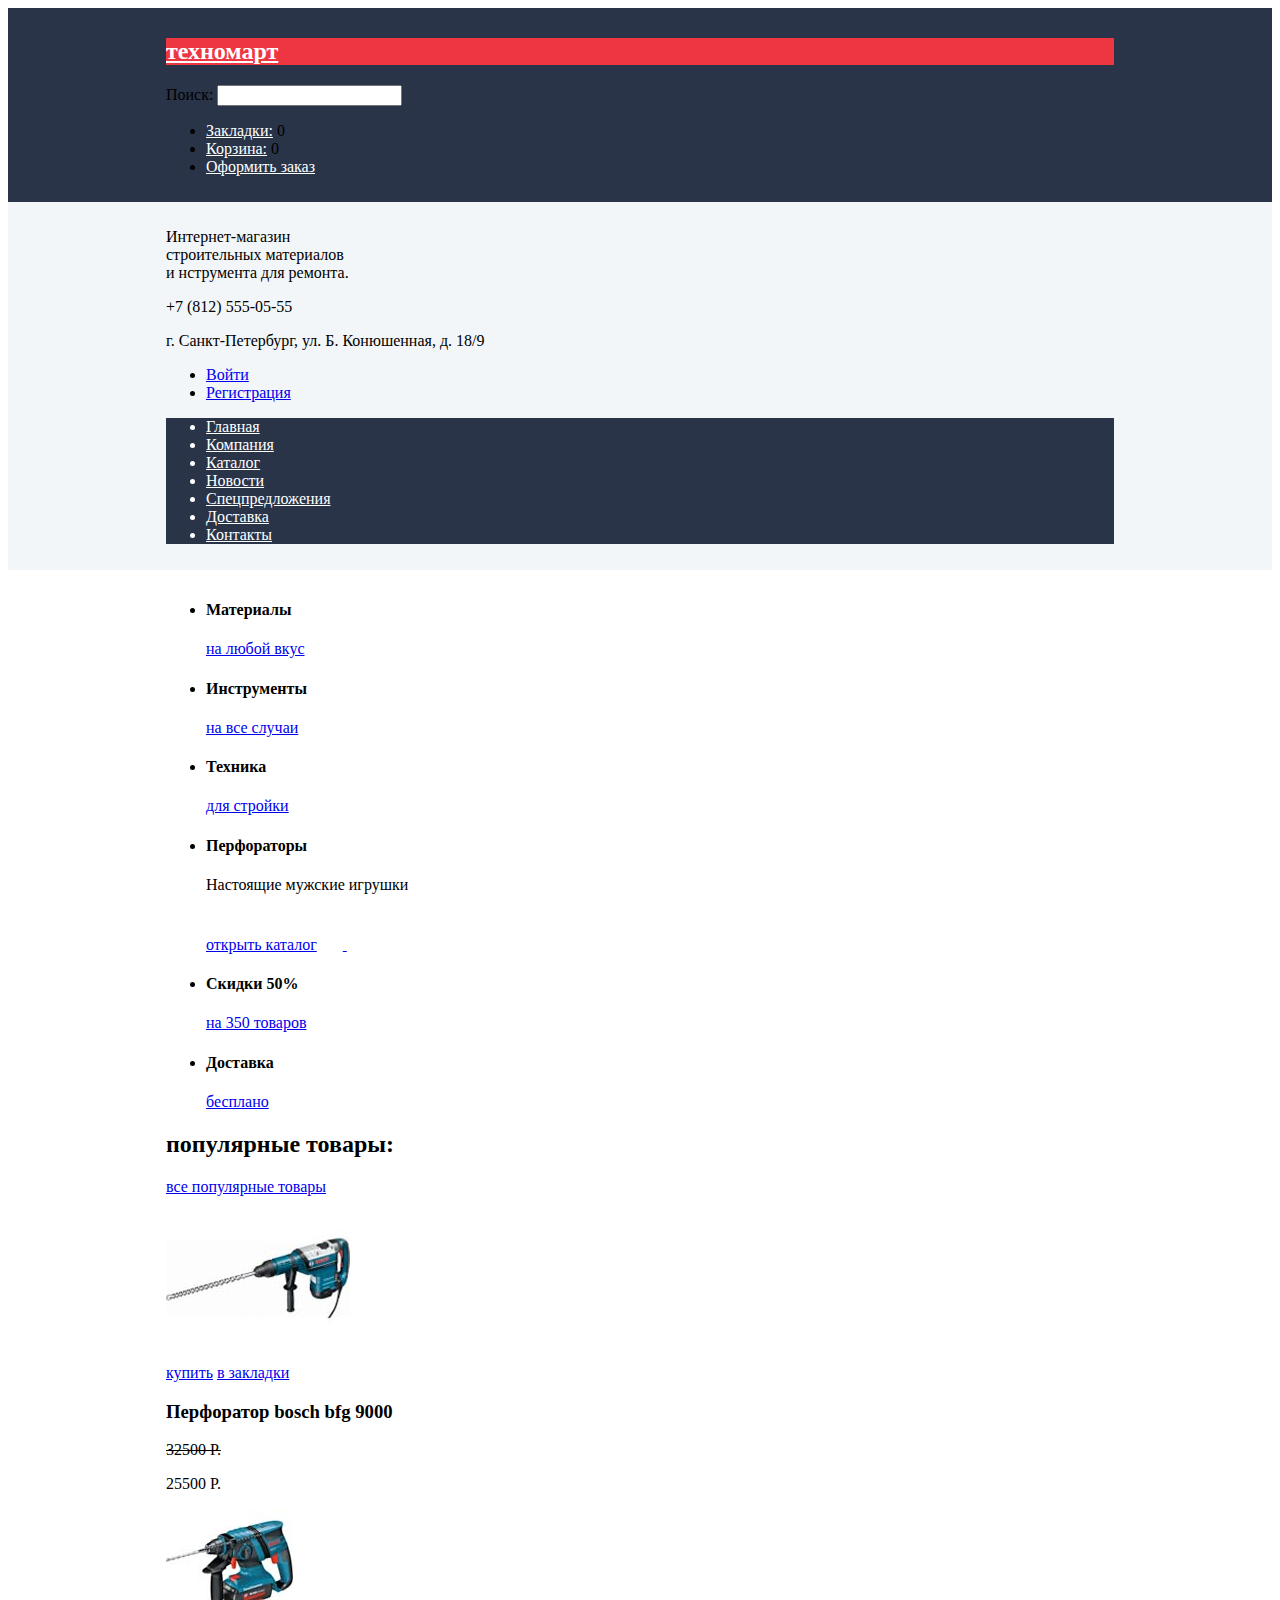
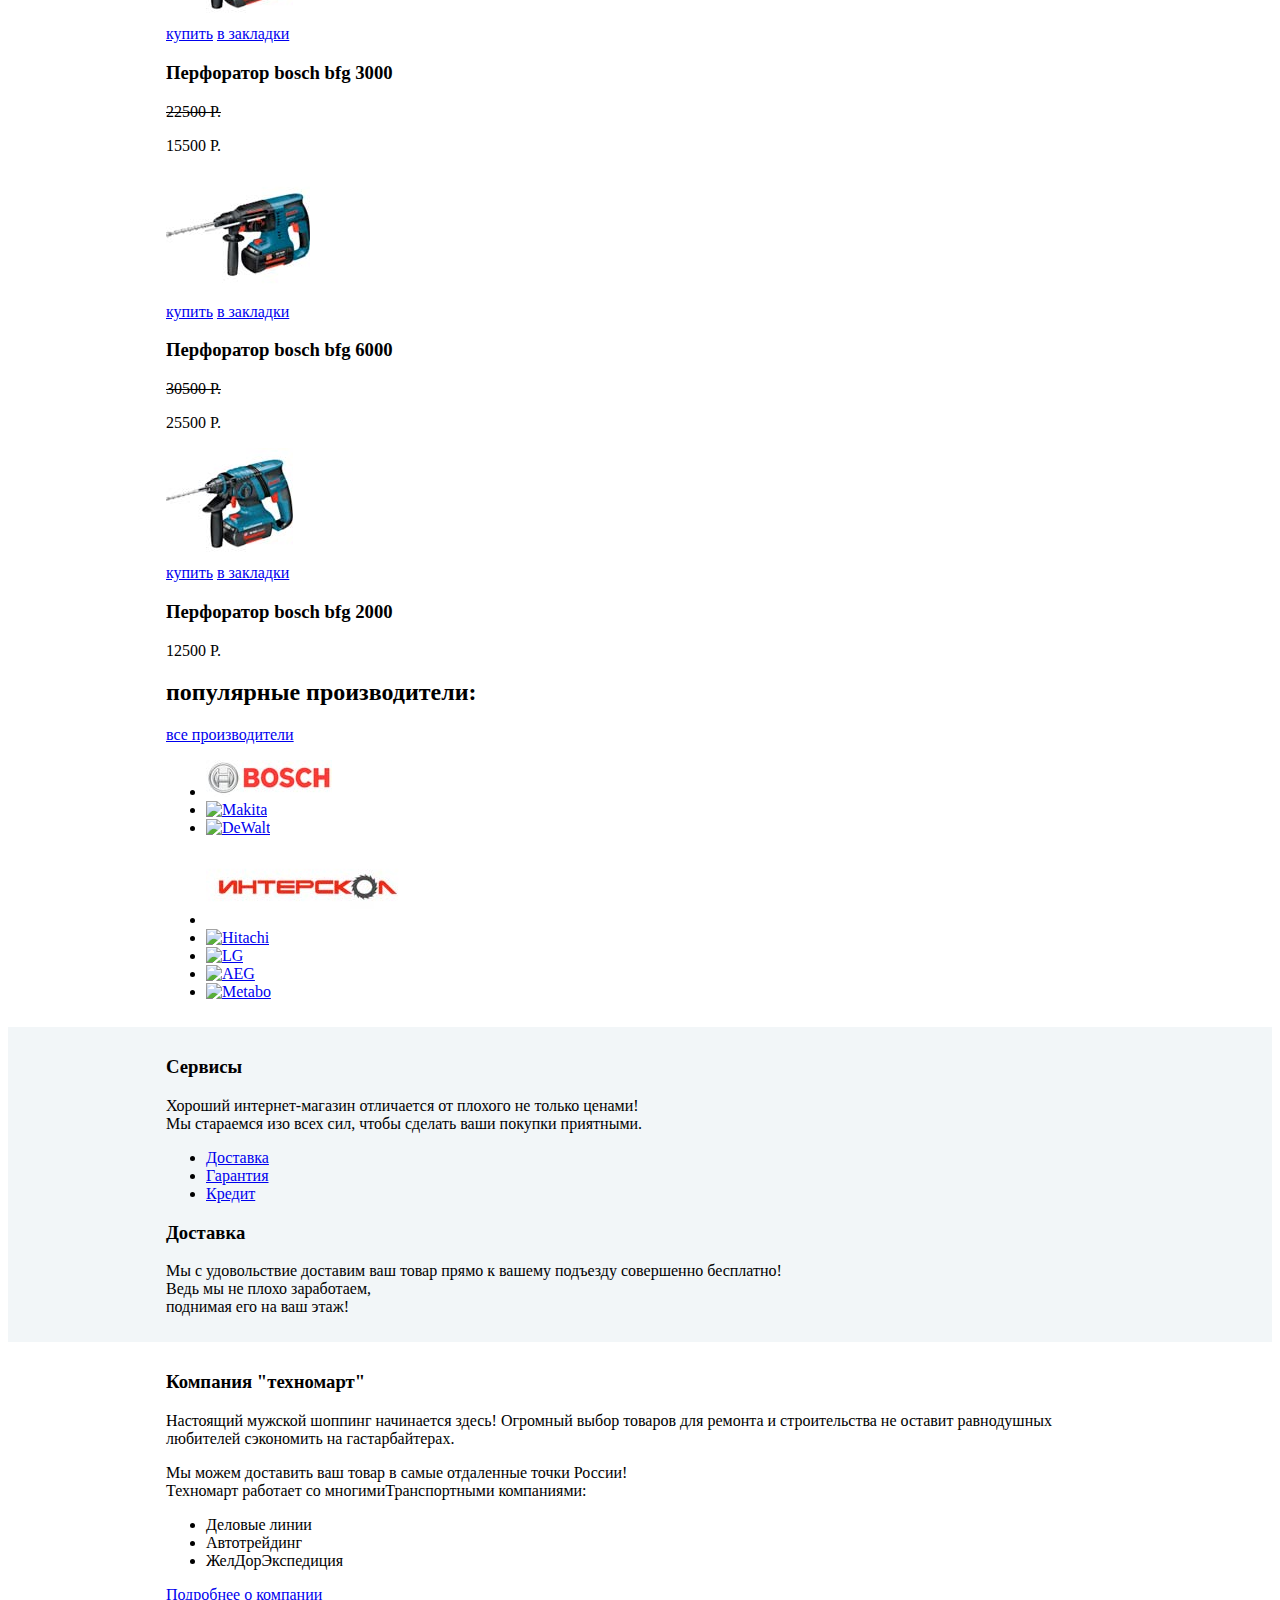
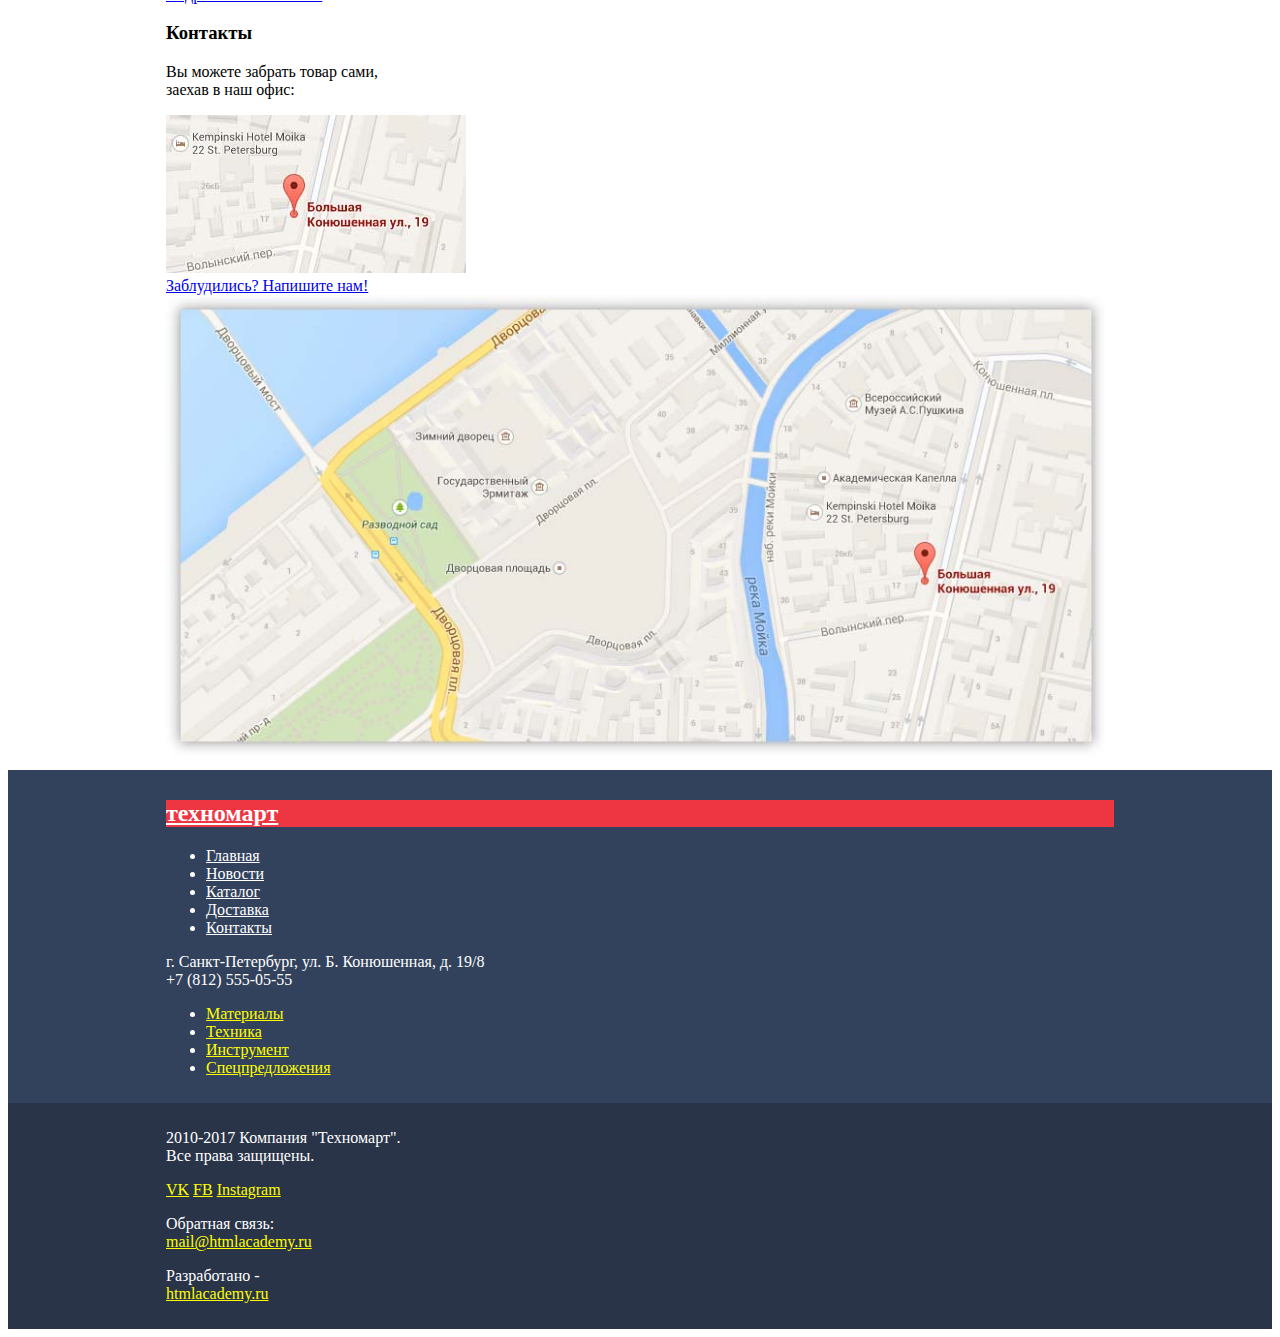
==== commit 353866c5: "вроде всё по разметке" ====
--- a/index.html
+++ b/index.html
@@ -1,279 +1,307 @@
 <!DOCTYPE html>
 <html lang="ru">
-   <head>
-      <meta charset="utf-8">
-      <title>HTML Academy: Техномарт</title>
-      <link rel="stylesheet" type="text/css" href="css/style.css">
-   </head>
-   <body>
-      <header>
+
+<head>
+    <meta charset="utf-8">
+    <title>HTML Academy: Техномарт</title>
+    <link rel="stylesheet" type="text/css" href="css/normalize.css">
+    <link rel="stylesheet" type="text/css" href="css/style.css">
+</head>
+
+<body>
+    <header>
         <div class="user-block">
-        	<div class="container">
-        		<div class="logo">
-        			<a href="index.html"><h2>ТЕХНОМАРТ</h2></a>
-        		</div>
-        		Поиск:<input type="search" name="search" value="">
-      	    	<div>
-      	    		<ul>
-      	    			<li class="bookmarks">
-      	    				<a href="#">Закладки:</a>
-      	    				<span>0</span>
-      	    			</li>
-      	    			<li class="cart">
-      	    				<a href="#">Корзина:</a>
-      	    				<span>0</span>
-      	    			</li>
+            <div class="container">
+                <div class="logo">
+                    <a href="index.html"><h2>техномарт</h2></a>
+                </div>
+                <div class="search">
+                    <span>Поиск:</span>
+                    <input type="search" name="search" value="">
+                </div>
+                <div class="buy-block">
+                    <ul>
+                        <li class="bookmarks">
+                            <a href="#">Закладки:</a>
+                            <span>0</span>
+                        </li>
+                        <li class="cart">
+                            <a href="#">Корзина:</a>
+                            <span>0</span>
+                        </li>
                         <li class="buy">
-                        	<a href="#">Оформить покупку</a>
-                        </li>  
-      	    		</ul>
-      	    	</div>
-        	</div>
-        </div>
-        <div class="header-nav"> 
-	        <div class="container">
-	            <div class="info">
-	               <p>Интернет-магазин
-	               <br>строительных материалов
-	               <br> и нструмента для ремонта.</p>
-	            </div>
-	            <div class="contakts">
-	         	   <p>+7 (812) 555-05-55</p>
-	         	   <p>г. Санкт-Петербург, ул. Б. Конюшенная, д. 18/9</p>
-	            </div>	
-	            <div class="user-menu-avtorized">
-	         	  	<div class="user-room">
-	         	  	    <a href="#">Равшан Джамшутович</a>
-	         	  	    <a href="index.html"><img src="img/.icon-logout.png" alt="выход"></a>	
-	         	  	</div>
-	         	  	<div class="orders">
-	         	  		<a href="#">Мои заказы</a>
-	         	  	</div>
-	         	  	<a href="#">Личный кабинет</a>
-	            </div>
-	            <nav class="nav">
-	         	   <ul>
-	         		  <li><a href="index.html">Главная</a></li>
-	         		  <li><a href="#">Компания</a></li>
-	         		  <li><a href="catalog.html">Каталог</a></li>
-	         		  <li><a href="#">Новости</a></li>
-	         		  <li><a href="#">Спецпредложения</a></li>
-	         		  <li><a href="#">Доставка</a></li>
-	         		  <li><a href="#">Контакты</a></li>
-	         	   </ul>
-	            </nav>
-	        </div>
-	    </div>
-      </header>
-      <main>
-      	<div class="container">
-	         <div class="main-block"> 
-	         	<div class="nav">
-	         		<ul>
-	         			<li class="materials">
-	         				<h4>Материалы</h4>
-	         				<a href="#" class="description">на любой вкус</a>
-	         			</li>
-	         			<li class="tool">
-	         				<h4>Инструменты</h4>
-	         				<a href="#" class="description">на все случаи</a>
-	         			</li>
-	         			<li class="transport">
-	         				<h4>Техника</h4>
-	         				<a href="#" class="description">для стройки</a>
-	         			</li>
-	         			<li class="slyder">
-	         				<h4>Перфораторы</h4>
-	         				<p>Настоящие мужские игрушки</p>
-	         				<a href="#">открыть каталог</a>
-	         				<a href="#" class="prew-slyde">
-	         				    <img src="img/.icon-left.png" alt="пред.">
-	         				</a>
-	         				<a href="#" class="next-slyde">
-	         				    <img src="img/.icon-right.png" alt="след.">
-	         				</a>
-	         			</li>
-	         			<li class="discounts">
-	         				<h4>Скидки 50%</h4>
-	         				<a href="#" class="description">на 350 товаров</a>
-	         			</li>
-	         			<li class="delivery">
-	         				<h4>Доставка</h4>
-	         				<a href="#" class="description">бесплано</a>
-	         			</li>
-	         		</ul>
-	         	</div>
-	         	<div class="popular-product">
-	         		<div class="header-product">
-	         			<h2>популярные товары:</h2>
-	         			<a href="#" class="all-product">все популярные товары</a>
-	         		</div>
-	         		<section class="product">
-	         			<article class="prewiew-product">
-	         				<img src="img/bfg9000.jpg" alt="BFG 9000">
-	         				<div class="buy-menu">
-	         					<a href="#">купить</a>
-	         					<a href="#">в закладки</a>
-	         				</div>
-	                        <h3> Перфоратор BOSCH BFG 9000</h3>
-	                        <p class="last-price">32500 Р.</p>
-	                        <p class="new-price">25500 Р.</p> 
-	         			</article>
-	         			<article class="prewiew-product">
-	         				<img src="img/bfg2000.jpg" alt="BFG 3000">
-	         				<div class="buy-menu">
-	         					<a href="#">купить</a>
-	         					<a href="#">в закладки</a>
-	         				</div>
-	         				<h3>Перфоратор BOSCH BFG 3000</h3>
-	         				<p class="last-price">22500 Р.</p>
-	         				<p class="new-price">15500 Р.</p>
-	         			</article>
-	         			<article class="prewiew-product"> 
-	         				<img src="img/bfg6000.jpg" alt="BFG 6000">
-	         				<div class="buy-menu">
-	         					<a href="#">купить</a>
-	         					<a href="#">в закладки</a>
-	         				</div>
-	         				<h3>Перфоратор BOSCH BFG 6000</h3>
-	         				<p class="last-price">30500 Р.</p>
-	         				<p class="new-price">25500 Р.</p>
-	         			</article>
-	         			<article class="prewiew-product">
-	         				<img src="img/bfg2000.jpg" alt="BFG 2000">
-	                        <div class="buy-menu">
-	         					<a href="#">купить</a>
-	         					<a href="#">в закладки</a>
-	         				</div>
-	                        <h3>Перфоратор BOSCH BFG 2000</h3>
-	                        <p class="new-price">12500 Р.</p>  
-	         			</article>
-	         		</section>
-	         	</div>
-	         	<div class="popular-brend">
-	         	    <div class="header-brend">
-	         		    <h2>популярные производители:</h2>
-	         		    <a href="#" class="all-brends">все производители</a>
-	         	    </div>
-	         		<ul>
-	         			<li><a href="#"><img src="img/bosch.jpg" alt="Bosch"></a></li>
-	         			<li><a href="#"><img src="img/makita.jpg" alt="Makita"></a></li>
-	         			<li><a href="#"><img src="img/dewalt.jpg" alt="DeWalt"></a></li>
-	         			<li><a href="#"><img src="img/interscol.jpg" alt="Интерскол"></a></li>
-	         			<li><a href="#"><img src="img/hitachi.jpg" alt="Hitachi"></a></li>
-	         			<li><a href="#"><img src="img/lg.jpg" alt="LG"></a></li>
-	         			<li><a href="#"><img src="img/aeg.jpg" alt="AEG"></a></li>
-	         			<li><a href="#"><img src="img/metabo.jpg" alt="Metabo"></a></li>
-	         		</ul>
-	         	</div>
-	          </div>
-	        </div>	
-	        <div class="service">
-	            <div class="container"> 
-		         	<div class="service-header">
-		         		<h2>Сервисы</h2>
-		         		<p>Хороший интернет-магазин отличается от плохого не только ценами!
-		         		<br>Мы стараемся изо всех сил, чтобы сделать ваши покупки приятными.</p>
-		         	</div>
-		         	<ul class="service-select">
-		         		<li class="btn-delivery"><a href="#">Доставка</a></li>
-		         		<li class="btn-garant"><a href="#">Гарантия</a></li>
-		         		<li class="btn-credit"><a href="#">Кредит</a></li>
-		         	</ul>
-		         	<div class="service-description">
-		         	   <div class="deliveri-descripion">
-		         		   <h3>Доставка</h3>
-		         		   <p>Мы с удовольствие доставим ваш товар прямо к вашему подъезду совершенно бесплатно!
-		         		   <br>Ведь мы не плохо заработаем,
-		         		   <br>поднимая его на ваш этаж!</p>
-		         	    </div>	   
-		         	</div>
-		         </div>
-	         </div>
-	         <div class="about-us">
-	         	<div class="container">
-		         	<section class="tehnomart">
-		         		<h2>Компания "ТЕХНОМАРТ"</h2>
-		         		<p>Настоящий мужской шоппинг начинается здесь! Огромный выбор товаров для ремонта и строительства не оставит равнодушных любителей сэкономить на гастарбайтерах.</p>
-		         		<p>Мы можем доставить ваш товар в самые отдаленные точки России!
-		         		<br>Техномарт работает со многимиТранспортными компаниями:</p>
-		         		   <ul>
-		         		   	   <li>Деловые линии</li>
-		         		   	   <li>Автотрейдинг</li>
-		         		   	   <li>ЖелДорЭкспедиция</li>
-		         		   </ul>
-		         		 <div class="btn">
-		         		 	<a href="#">Подробнее о компании</a>
-		         		 </div>
-		         	</section>
-		         	<section class="contakts">
-		         		<h2>Контакты</h2>
-		         		<p>Вы можете забрать товар сами,
-		         		<br>заехав в наш офис:</p>
-		         		<div class="mini-map">
-		         			<img src="img/mini-map.jpg" alt="Карта">
-		         		</div>
-		         		<div class="btn">
-		         			<a href="#">Заблудились? Напишите нам!</a>
-		         		</div>
-		         	</section>
-		         	<div class="full-map">
-		         		<img src="img/map.jpg" alt="Карта" height="400px" width="100%">
-		         	</div>
-		         </div>
-	         </div>
-      </main>
-      <footer class="main-footer">
-      	 <div class="first-footer">
-      	    <div class="container">
-      	    	<div class="logo">
-      	    	    <a href="index.html"><h2>ТЕХНОМАРТ</h2></a>
-      	    	</div>
-      	    	<div class="footer-contakts">
-                   <p>г. Санкт-Петербург, ул. Б. Конюшенная, д. 19/8
-                   <br>+7 (812) 555-05-55</p>
-      	    	</div>
-      	    	<div class="footer-nav">
-      	    	   	<ul>
-      	    		   <li><a href="index.html">Главная</a></li>
-      	    		   <li><a href="#">Новости</a></li>
-      	    		   <li><a href="catalog.html">Каталог</a></li>
-      	    		   <li><a href="#">Доставка</a></li>
-      	    		   <li><a href="#">Контакты</a></li>
-      	    		</ul>
-      	    	</div>
-      	    	<div class="product-nav">
-      	    		<ul>
-      	    			<li><a href="#">Материалы</a></li>
-      	    			<li><a href="#">Техника</a></li>
-      	    			<li><a href="#">Инструмент</a></li>
-      	    			<li><a href="#">Спецпредложения</a></li>
-      	    		</ul>
-      	    	</div>
-      	    </div>
-      	 </div>
-      	 <div class="second-footer">
-      	    <div class="container">
-	      	    <div class="copiright">
-	      	    	<p>2010-2017 Компания "Техномарт".
-	      	    	<br>Все права защищены.</p>
-	      	    </div>
-	      	    <div class="social">
-	      	    	<a class="vkontakte" href="#">VK</a>
-	      	    	<a class="facebook" href="#">FB</a>
-	      	    	<a class="instagram" href="#">Instagram</a>
-	      	    </div>
-	      	    <div class="feedback">
-	      	    	<p>Обратная связь:
-	      	    	<br><a class="mail" href="#">mail@htmlacademy.ru</a></p>
-	      	    </div>
-	      	    <div class="develop">
-	      	    	<p>Разработано -
-	      	    	<br><a class="develop-site" href="https://htmlacademy.ru/intensive/htmlcss">htmlacademy.ru</a>
-	      	    	</p>
-	      	    </div>
-	      	</div>
-      	 </div>
-      </footer>
-   </body>
-</html>+                            <a href="#">Оформить заказ</a>
+                        </li>
+                    </ul>
+                </div>
+            </div>
+        </div>
+        <div class="header-nav">
+            <div class="container">
+                <div class="info">
+                    <p>Интернет-магазин
+                        <br>строительных материалов
+                        <br> и нструмента для ремонта.</p>
+                </div>
+                <div class="contakts">
+                    <p>+7 (812) 555-05-55</p>
+                    <p>г. Санкт-Петербург, ул. Б. Конюшенная, д. 18/9</p>
+                </div>
+                <div class="user-menu">
+                    <ul>
+                        <li>
+                            <a class="login" href="index.html">Войти</a>
+                        </li>
+                        <li>
+                            <a class="registration" href="#">Регистрация</a>
+                        </li>
+                    </ul>
+                </div>
+                <nav class="nav">
+                    <ul>
+                        <li class="btn-nav"><a href="index.html">Главная</a></li>
+                        <li class="btn-nav"><a href="#">Компания</a></li>
+                        <li class="btn-nav"><a href="catalog.html">Каталог</a></li>
+                        <li class="btn-nav"><a href="#">Новости</a></li>
+                        <li class="btn-nav"><a href="#">Спецпредложения</a></li>
+                        <li class="btn-nav"><a href="#">Доставка</a></li>
+                        <li class="btn-nav"><a href="#">Контакты</a></li>
+                    </ul>
+                </nav>
+            </div>
+        </div>
+    </header>
+    <main>
+        <div class="container">
+            <div class="main-block">
+                <div class="features">
+                    <ul>
+                        <li class="materials features-item">
+                            <h4>Материалы</h4>
+                            <a href="#" class="description">на любой вкус</a>
+                        </li>
+                        <li class="tool features-item">
+                            <h4>Инструменты</h4>
+                            <a href="#" class="description">на все случаи</a>
+                        </li>
+                        <li class="transport features-item">
+                            <h4>Техника</h4>
+                            <a href="#" class="description">для стройки</a>
+                        </li>
+                        <li class="slyder">
+                            <h4>Перфораторы</h4>
+                            <p>Настоящие мужские игрушки</p>
+                            <a href="#">открыть каталог</a>
+                            <a href="#" class="prew-slyde">
+                                <img src="img/.icon-left.png" alt="пред.">
+                            </a>
+                            <a href="#" class="next-slyde">
+                                <img src="img/.icon-right.png" alt="след.">
+                            </a>
+                        </li>
+                        <li class="discounts features-item">
+                            <h4>Скидки 50%</h4>
+                            <a href="#" class="description">на 350 товаров</a>
+                        </li>
+                        <li class="delivery features-item">
+                            <h4>Доставка</h4>
+                            <a href="#" class="description">бесплано</a>
+                        </li>
+                    </ul>
+                </div>
+                <div class="popular-product">
+                    <div class="header-product">
+                        <h2>популярные товары:</h2>
+                        <a href="#" class="all-product">все популярные товары</a>
+                    </div>
+                    <section class="product">
+                        <article class="prewiew-product">
+                            <img src="img/bfg9000.jpg" alt="BFG 9000">
+                            <div class="buy-menu">
+                                <a href="#">купить</a>
+                                <a href="#">в закладки</a>
+                            </div>
+                            <h3> Перфоратор <span>bosch bfg</span> 9000</h3>
+                            <p class="last-price">32500 Р.</p>
+                            <p class="new-price">25500 Р.</p>
+                        </article>
+                        <article class="prewiew-product">
+                            <img src="img/bfg2000.jpg" alt="BFG 3000">
+                            <div class="buy-menu">
+                                <a href="#">купить</a>
+                                <a href="#">в закладки</a>
+                            </div>
+                            <h3>Перфоратор <span>bosch bfg</span> 3000</h3>
+                            <p class="last-price">22500 Р.</p>
+                            <p class="new-price">15500 Р.</p>
+                        </article>
+                        <article class="prewiew-product">
+                            <img src="img/bfg6000.jpg" alt="BFG 6000">
+                            <div class="buy-menu">
+                                <a href="#">купить</a>
+                                <a href="#">в закладки</a>
+                            </div>
+                            <h3>Перфоратор <span>bosch bfg</span> 6000</h3>
+                            <p class="last-price">30500 Р.</p>
+                            <p class="new-price">25500 Р.</p>
+                        </article>
+                        <article class="prewiew-product">
+                            <img src="img/bfg2000.jpg" alt="BFG 2000">
+                            <div class="buy-menu">
+                                <a href="#">купить</a>
+                                <a href="#">в закладки</a>
+                            </div>
+                            <h3>Перфоратор <span>bosch bfg</span> 2000</h3>
+                            <p class="new-price">12500 Р.</p>
+                        </article>
+                    </section>
+                </div>
+                <div class="popular-brend">
+                    <div class="header-brend">
+                        <h2>популярные производители:</h2>
+                        <a href="#" class="all-brends">все производители</a>
+                    </div>
+                    <ul>
+                        <li class="brend">
+                            <a href="#"><img src="img/bosch.jpg" alt="Bosch"></a>
+                        </li>
+                        <li class="brend">
+                            <a href="#"><img src="img/makita.jpg" alt="Makita"></a>
+                        </li>
+                        <li class="brend">
+                            <a href="#"><img src="img/dewalt.jpg" alt="DeWalt"></a>
+                        </li>
+                        <li class="brend">
+                            <a href="#"><img src="img/interscol.jpg" alt="Интерскол"></a>
+                        </li>
+                        <li class="brend">
+                            <a href="#"><img src="img/hitachi.jpg" alt="Hitachi"></a>
+                        </li>
+                        <li class="brend">
+                            <a href="#"><img src="img/lg.jpg" alt="LG"></a>
+                        </li>
+                        <li class="brend">
+                            <a href="#"><img src="img/aeg.jpg" alt="AEG"></a>
+                        </li>
+                        <li class="brend">
+                            <a href="#"><img src="img/metabo.jpg" alt="Metabo"></a>
+                        </li>
+                    </ul>
+                </div>
+            </div>
+        </div>
+        <div class="service">
+            <div class="container">
+                <div class="service-header">
+                    <h3>Сервисы</h3>
+                    <p>Хороший интернет-магазин отличается от плохого не только ценами!
+                        <br>Мы стараемся изо всех сил, чтобы сделать ваши покупки приятными.</p>
+                </div>
+                <ul class="service-select">
+                    <li class="btn-delivery"><a href="#">Доставка</a></li>
+                    <li class="btn-garant"><a href="#">Гарантия</a></li>
+                    <li class="btn-credit"><a href="#">Кредит</a></li>
+                </ul>
+                <div class="service-description">
+                    <div class="deliveri-descripion">
+                        <h3>Доставка</h3>
+                        <p>Мы с удовольствие доставим ваш товар прямо к вашему подъезду совершенно бесплатно!
+                            <br>Ведь мы не плохо заработаем,
+                            <br>поднимая его на ваш этаж!</p>
+                    </div>
+                </div>
+            </div>
+        </div>
+        <div class="about-us">
+            <div class="container clearfix">
+                <section class="tehnomart">
+                    <h3>Компания <span>"техномарт"</span></h3>
+                    <p>Настоящий мужской шоппинг начинается здесь! Огромный выбор товаров для ремонта и строительства не оставит равнодушных любителей сэкономить на гастарбайтерах.</p>
+                    <p>Мы можем доставить ваш товар в самые отдаленные точки России!
+                        <br>Техномарт работает со многимиТранспортными компаниями:</p>
+                    <ul>
+                        <li>Деловые линии</li>
+                        <li>Автотрейдинг</li>
+                        <li>ЖелДорЭкспедиция</li>
+                    </ul>
+                    <div class="btn">
+                        <a href="#">Подробнее о компании</a>
+                    </div>
+                </section>
+                <section class="contakts">
+                    <h3>Контакты</h3>
+                    <p>Вы можете забрать товар сами,
+                        <br>заехав в наш офис:</p>
+                    <div class="mini-map">
+                        <img src="img/mini-map.jpg" alt="Карта">
+                    </div>
+                    <div class="btn">
+                        <a href="#">Заблудились? Напишите нам!</a>
+                    </div>
+                </section>
+                <div class="full-map">
+                    <img src="img/map.jpg" alt="Карта" width="940">
+                </div>
+            </div>
+        </div>
+    </main>
+    <footer class="main-footer">
+    <div class="first-footer">
+        <div class="container">
+            <div class="up-block">
+                <div class="logo">
+                    <a href="index.html"><h2>техномарт</h2></a>
+                </div>
+                <div class="footer-nav">
+                    <ul>
+                        <li class="footer-nav-item"><a href="index.html">Главная</a></li>
+                        <li class="footer-nav-item"><a href="#">Новости</a></li>
+                        <li class="footer-nav-item"><a href="catalog.html">Каталог</a></li>
+                        <li class="footer-nav-item"><a href="#">Доставка</a></li>
+                        <li class="footer-nav-item"><a href="#">Контакты</a></li>
+                    </ul>
+                </div>
+            </div>
+            <div class="down-block">
+                <div class="footer-contakts">
+                    <p>г. Санкт-Петербург, ул. Б. Конюшенная, д. 19/8
+                        <br>+7 (812) 555-05-55</p>
+                </div>
+                <div class="product-nav">
+                    <ul>
+                        <li class="product-nav-item"><a href="#">Материалы</a></li>
+                        <li class="product-nav-item"><a href="#">Техника</a></li>
+                        <li class="product-nav-item"><a href="#">Инструмент</a></li>
+                        <li class="product-nav-item"><a href="#">Спецпредложения</a></li>
+                    </ul>
+                </div>
+            </div>
+        </div>
+    </div>
+    <div class="second-footer">
+        <div class="container">
+            <div class="copyright">
+                <p>2010-2017 Компания "Техномарт".
+                    <br>Все права защищены.</p>
+            </div>
+            <div class="social">
+                <a class="vkontakte" href="#">VK</a>
+                <a class="facebook" href="#">FB</a>
+                <a class="instagram" href="#">Instagram</a>
+            </div>
+            <div class="feedback">
+                <p>Обратная связь:
+                    <br><a class="mail" href="#">mail@htmlacademy.ru</a></p>
+            </div>
+            <div class="develop">
+                <p>Разработано -
+                    <br><a class="develop-site" href="https://htmlacademy.ru/intensive/htmlcss">htmlacademy.ru</a>
+                </p>
+            </div>
+        </div>
+    </div>
+</footer>
+
+</body>
+
+</html>
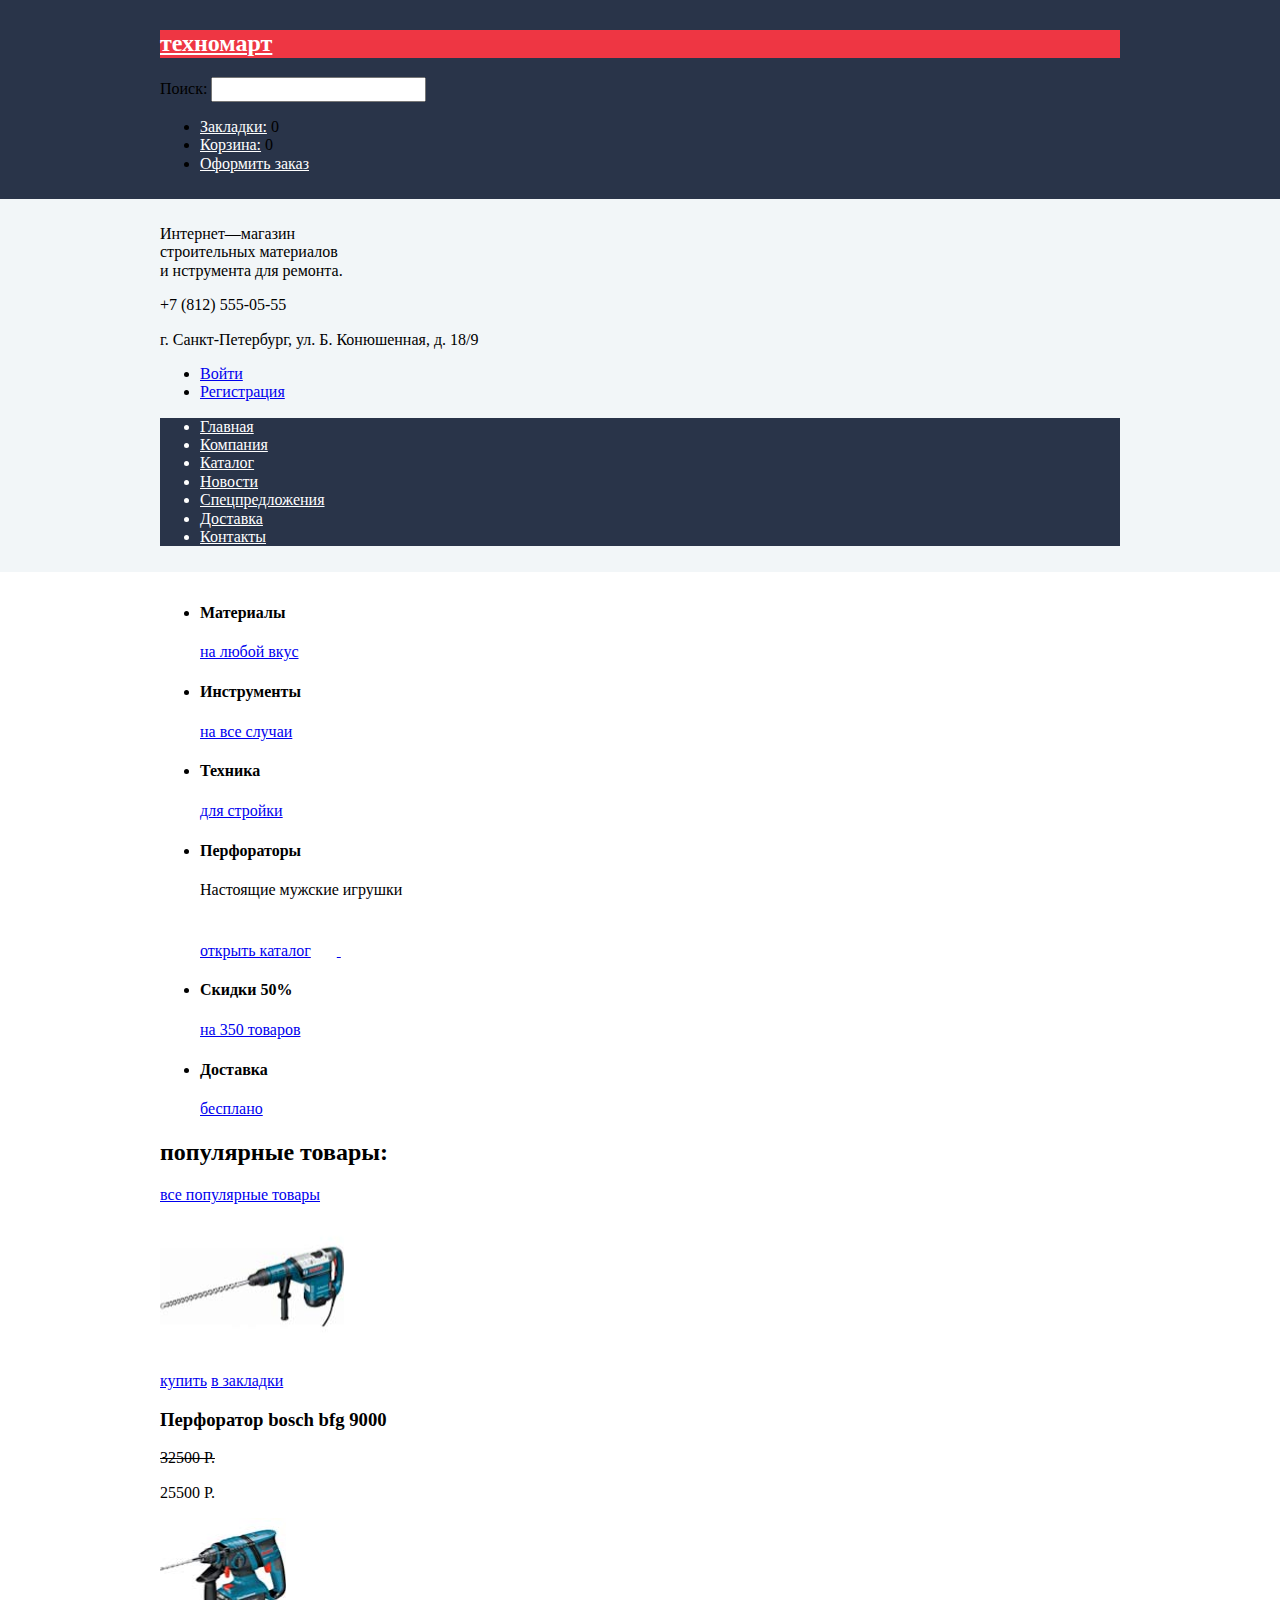
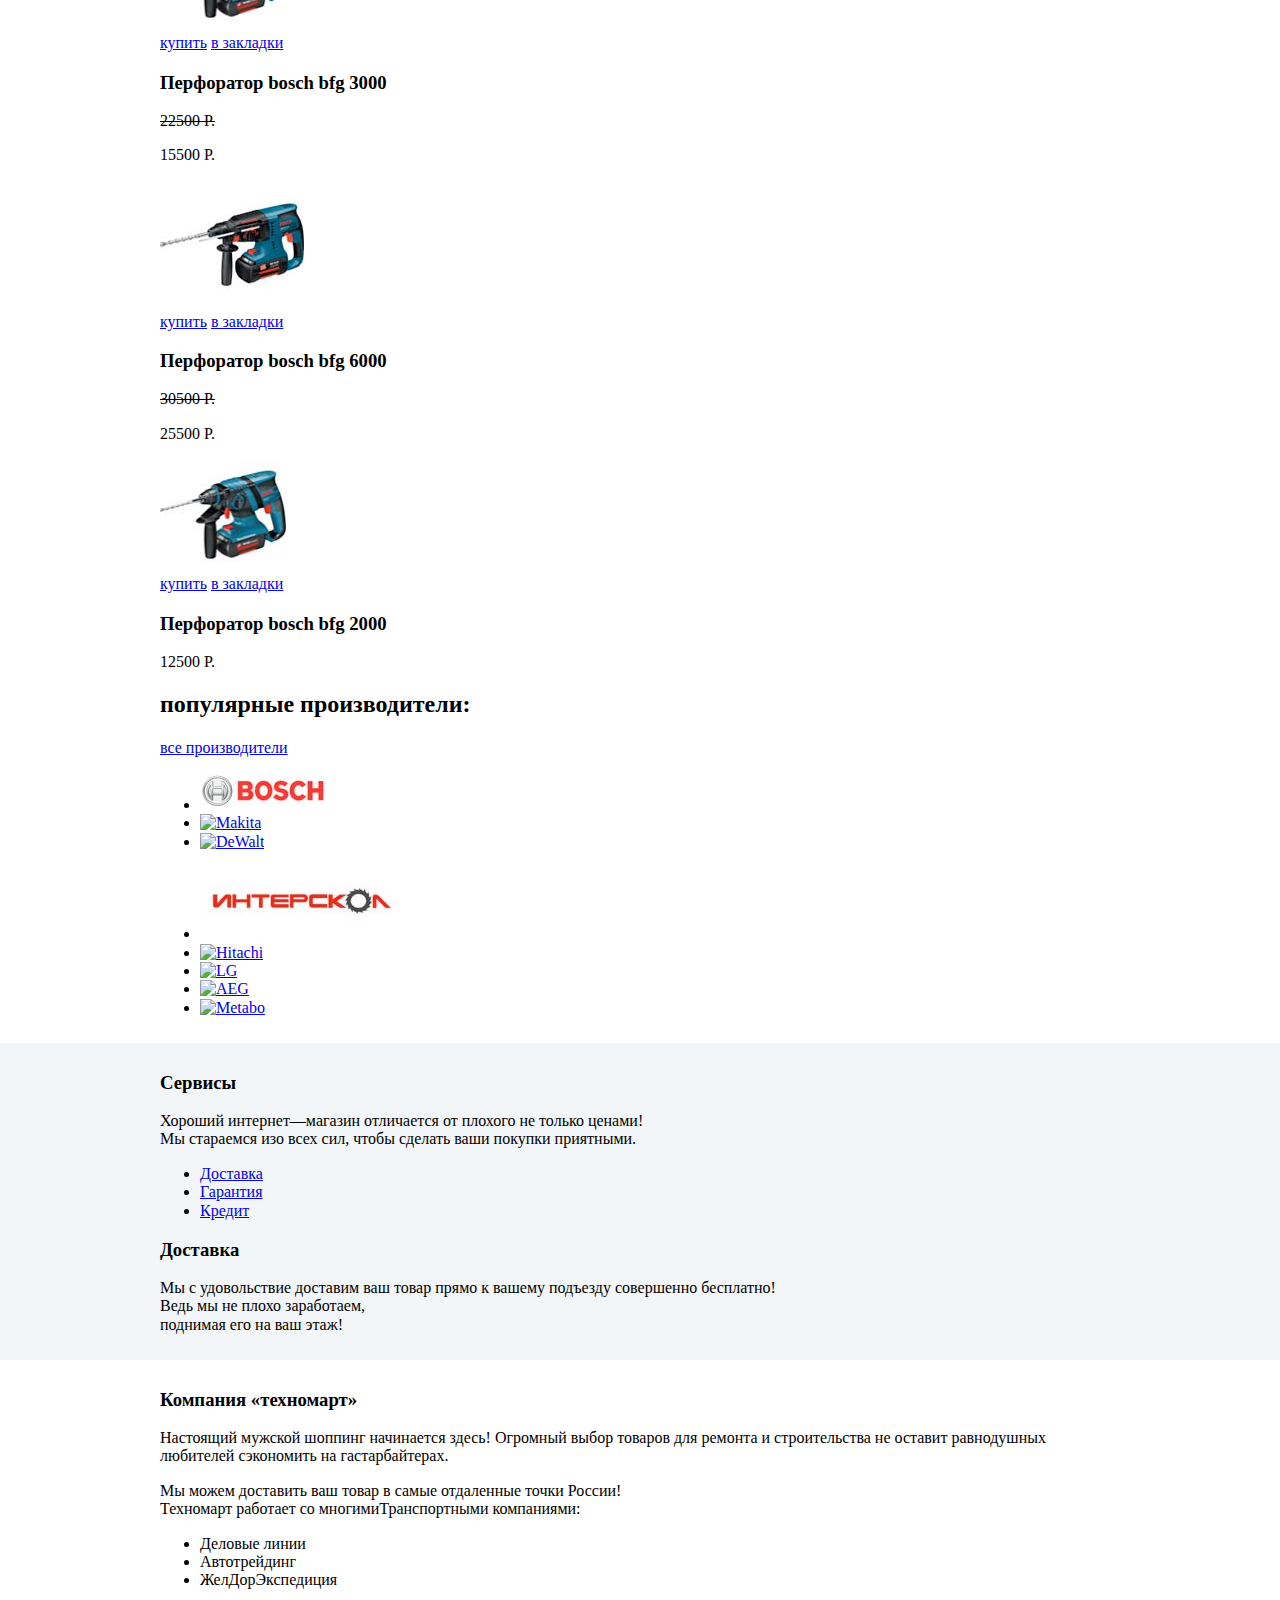
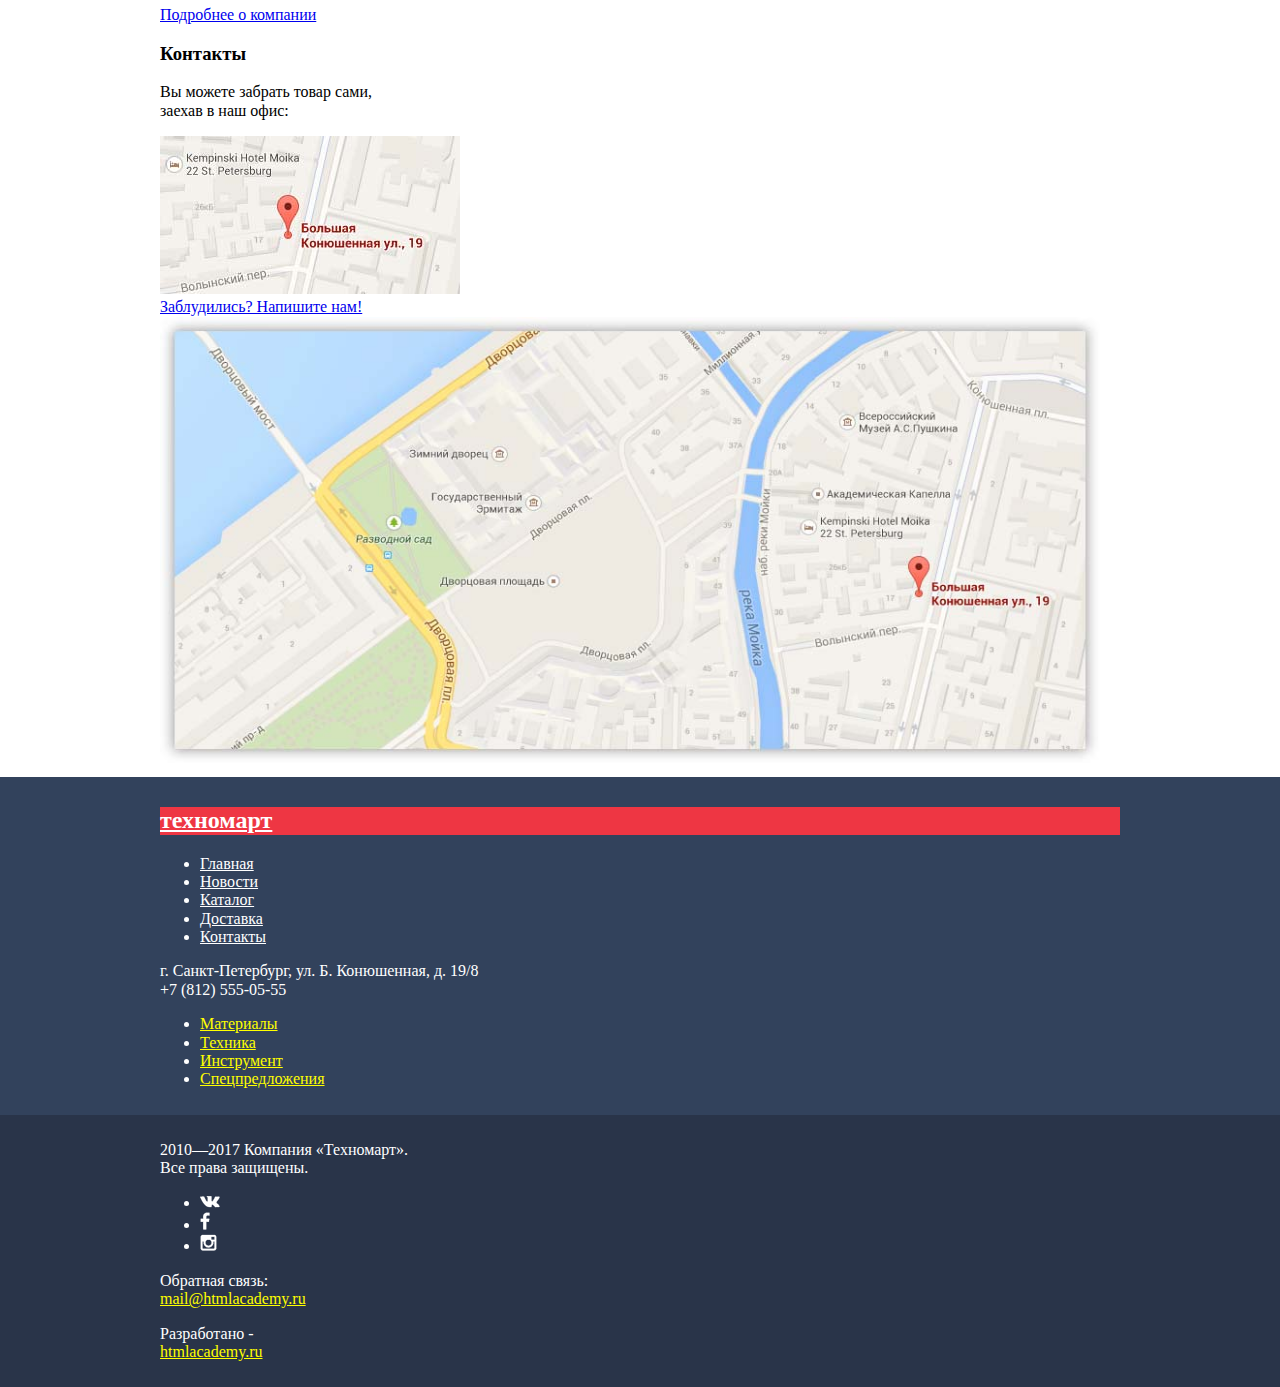
==== commit ef21dcec: "Merge pull request #2 from Sinka4mo/master" ====
--- a/index.html
+++ b/index.html
@@ -19,27 +19,25 @@
                     <span>Поиск:</span>
                     <input type="search" name="search" value="">
                 </div>
-                <div class="buy-block">
-                    <ul>
-                        <li class="bookmarks">
-                            <a href="#">Закладки:</a>
-                            <span>0</span>
-                        </li>
-                        <li class="cart">
-                            <a href="#">Корзина:</a>
-                            <span>0</span>
-                        </li>
-                        <li class="buy">
-                            <a href="#">Оформить заказ</a>
-                        </li>
-                    </ul>
-                </div>
+                <ul class="buy-block">
+                    <li class="bookmarks">
+                        <a href="#">Закладки:</a>
+                        <span>0</span>
+                    </li>
+                    <li class="cart">
+                        <a href="#">Корзина:</a>
+                        <span>0</span>
+                    </li>
+                    <li class="buy">
+                        <a href="#">Оформить заказ</a>
+                    </li>
+                </ul>
             </div>
         </div>
         <div class="header-nav">
             <div class="container">
                 <div class="info">
-                    <p>Интернет-магазин
+                    <p>Интернет—магазин
                         <br>строительных материалов
                         <br> и нструмента для ремонта.</p>
                 </div>
@@ -47,76 +45,70 @@
                     <p>+7 (812) 555-05-55</p>
                     <p>г. Санкт-Петербург, ул. Б. Конюшенная, д. 18/9</p>
                 </div>
-                <div class="user-menu">
-                    <ul>
-                        <li>
-                            <a class="login" href="index.html">Войти</a>
-                        </li>
-                        <li>
-                            <a class="registration" href="#">Регистрация</a>
-                        </li>
-                    </ul>
-                </div>
-                <nav class="nav">
-                    <ul>
-                        <li class="btn-nav"><a href="index.html">Главная</a></li>
-                        <li class="btn-nav"><a href="#">Компания</a></li>
-                        <li class="btn-nav"><a href="catalog.html">Каталог</a></li>
-                        <li class="btn-nav"><a href="#">Новости</a></li>
-                        <li class="btn-nav"><a href="#">Спецпредложения</a></li>
-                        <li class="btn-nav"><a href="#">Доставка</a></li>
-                        <li class="btn-nav"><a href="#">Контакты</a></li>
-                    </ul>
-                </nav>
+                <ul class="user-menu">
+                    <li>
+                        <a class="login" href="index.html">Войти</a>
+                    </li>
+                    <li>
+                        <a class="registration" href="#">Регистрация</a>
+                    </li>
+                </ul>
+                <ul class="nav">
+                    <li class="btn-nav"><a href="index.html">Главная</a></li>
+                    <li class="btn-nav"><a href="#">Компания</a></li>
+                    <li class="btn-nav"><a href="catalog.html">Каталог</a></li>
+                    <li class="btn-nav"><a href="#">Новости</a></li>
+                    <li class="btn-nav"><a href="#">Спецпредложения</a></li>
+                    <li class="btn-nav"><a href="#">Доставка</a></li>
+                    <li class="btn-nav"><a href="#">Контакты</a></li>
+                </ul>
             </div>
         </div>
     </header>
     <main>
         <div class="container">
             <div class="main-block">
-                <div class="features">
-                    <ul>
-                        <li class="materials features-item">
-                            <h4>Материалы</h4>
-                            <a href="#" class="description">на любой вкус</a>
-                        </li>
-                        <li class="tool features-item">
-                            <h4>Инструменты</h4>
-                            <a href="#" class="description">на все случаи</a>
-                        </li>
-                        <li class="transport features-item">
-                            <h4>Техника</h4>
-                            <a href="#" class="description">для стройки</a>
-                        </li>
-                        <li class="slyder">
-                            <h4>Перфораторы</h4>
-                            <p>Настоящие мужские игрушки</p>
-                            <a href="#">открыть каталог</a>
-                            <a href="#" class="prew-slyde">
-                                <img src="img/.icon-left.png" alt="пред.">
-                            </a>
-                            <a href="#" class="next-slyde">
-                                <img src="img/.icon-right.png" alt="след.">
-                            </a>
-                        </li>
-                        <li class="discounts features-item">
-                            <h4>Скидки 50%</h4>
-                            <a href="#" class="description">на 350 товаров</a>
-                        </li>
-                        <li class="delivery features-item">
-                            <h4>Доставка</h4>
-                            <a href="#" class="description">бесплано</a>
-                        </li>
-                    </ul>
-                </div>
+                <ul class="features">
+                    <li class="materials features-item">
+                        <h4>Материалы</h4>
+                        <a href="#" class="description">на любой вкус</a>
+                    </li>
+                    <li class="tool features-item">
+                        <h4>Инструменты</h4>
+                        <a href="#" class="description">на все случаи</a>
+                    </li>
+                    <li class="transport features-item">
+                        <h4>Техника</h4>
+                        <a href="#" class="description">для стройки</a>
+                    </li>
+                    <li class="slyder">
+                        <h4>Перфораторы</h4>
+                        <p>Настоящие мужские игрушки</p>
+                        <a href="#">открыть каталог</a>
+                        <a href="#" class="prew-slyde">
+                            <img src="img/icon-left.png" width="22" height="40" alt="пред.">
+                        </a>
+                        <a href="#" class="next-slyde">
+                            <img src="img/icon-right.png" width="22" height="40" alt="след.">
+                        </a>
+                    </li>
+                    <li class="discounts features-item">
+                        <h4>Скидки 50%</h4>
+                        <a href="#" class="description">на 350 товаров</a>
+                    </li>
+                    <li class="delivery features-item">
+                        <h4>Доставка</h4>
+                        <a href="#" class="description">бесплано</a>
+                    </li>
+                </ul>
                 <div class="popular-product">
                     <div class="header-product">
                         <h2>популярные товары:</h2>
                         <a href="#" class="all-product">все популярные товары</a>
                     </div>
-                    <section class="product">
+                    <div class="product">
                         <article class="prewiew-product">
-                            <img src="img/bfg9000.jpg" alt="BFG 9000">
+                            <img src="img/bfg9000.jpg" width="184" height="163" alt="BFG 9000">
                             <div class="buy-menu">
                                 <a href="#">купить</a>
                                 <a href="#">в закладки</a>
@@ -126,7 +118,7 @@
                             <p class="new-price">25500 Р.</p>
                         </article>
                         <article class="prewiew-product">
-                            <img src="img/bfg2000.jpg" alt="BFG 3000">
+                            <img src="img/bfg3000.jpg" width="126" height="112" alt="BFG 3000">
                             <div class="buy-menu">
                                 <a href="#">купить</a>
                                 <a href="#">в закладки</a>
@@ -136,7 +128,7 @@
                             <p class="new-price">15500 Р.</p>
                         </article>
                         <article class="prewiew-product">
-                            <img src="img/bfg6000.jpg" alt="BFG 6000">
+                            <img src="img/bfg6000.jpg" width="144" height="128" alt="BFG 6000">
                             <div class="buy-menu">
                                 <a href="#">купить</a>
                                 <a href="#">в закладки</a>
@@ -146,7 +138,7 @@
                             <p class="new-price">25500 Р.</p>
                         </article>
                         <article class="prewiew-product">
-                            <img src="img/bfg2000.jpg" alt="BFG 2000">
+                            <img src="img/bfg2000.jpg" width="126" height="112" alt="BFG 2000">
                             <div class="buy-menu">
                                 <a href="#">купить</a>
                                 <a href="#">в закладки</a>
@@ -154,37 +146,37 @@
                             <h3>Перфоратор <span>bosch bfg</span> 2000</h3>
                             <p class="new-price">12500 Р.</p>
                         </article>
-                    </section>
+                    </div>
                 </div>
                 <div class="popular-brend">
                     <div class="header-brend">
                         <h2>популярные производители:</h2>
                         <a href="#" class="all-brends">все производители</a>
                     </div>
-                    <ul>
-                        <li class="brend">
-                            <a href="#"><img src="img/bosch.jpg" alt="Bosch"></a>
-                        </li>
-                        <li class="brend">
-                            <a href="#"><img src="img/makita.jpg" alt="Makita"></a>
-                        </li>
-                        <li class="brend">
-                            <a href="#"><img src="img/dewalt.jpg" alt="DeWalt"></a>
-                        </li>
-                        <li class="brend">
-                            <a href="#"><img src="img/interscol.jpg" alt="Интерскол"></a>
-                        </li>
-                        <li class="brend">
-                            <a href="#"><img src="img/hitachi.jpg" alt="Hitachi"></a>
-                        </li>
-                        <li class="brend">
-                            <a href="#"><img src="img/lg.jpg" alt="LG"></a>
-                        </li>
-                        <li class="brend">
-                            <a href="#"><img src="img/aeg.jpg" alt="AEG"></a>
-                        </li>
-                        <li class="brend">
-                            <a href="#"><img src="img/metabo.jpg" alt="Metabo"></a>
+                    <ul class="brends">
+                        <li class="brend">
+                            <a href="#"><img src="img/bosch.jpg" width="126" height="37" alt="Bosch"></a>
+                        </li>
+                        <li class="brend">
+                            <a href="#"><img src="img/makita.jpg" width="123" height="40" alt="Makita"></a>
+                        </li>
+                        <li class="brend">
+                            <a href="#"><img src="img/dewalt.jpg" width="146" height="44" alt="DeWalt"></a>
+                        </li>
+                        <li class="brend">
+                            <a href="#"><img src="img/interscol.jpg" width="200" height="88" alt="Интерскол"></a>
+                        </li>
+                        <li class="brend">
+                            <a href="#"><img src="img/hitachi.jpg" width="169" height="31" alt="Hitachi"></a>
+                        </li>
+                        <li class="brend">
+                            <a href="#"><img src="img/lg.jpg" width="121" height="73" alt="LG"></a>
+                        </li>
+                        <li class="brend">
+                            <a href="#"><img src="img/aeg.jpg" width="151" height="96" alt="AEG"></a>
+                        </li>
+                        <li class="brend">
+                            <a href="#"><img src="img/metabo.jpg" width="204" height="69" alt="Metabo"></a>
                         </li>
                     </ul>
                 </div>
@@ -194,7 +186,7 @@
             <div class="container">
                 <div class="service-header">
                     <h3>Сервисы</h3>
-                    <p>Хороший интернет-магазин отличается от плохого не только ценами!
+                    <p>Хороший интернет—магазин отличается от плохого не только ценами!
                         <br>Мы стараемся изо всех сил, чтобы сделать ваши покупки приятными.</p>
                 </div>
                 <ul class="service-select">
@@ -215,7 +207,7 @@
         <div class="about-us">
             <div class="container clearfix">
                 <section class="tehnomart">
-                    <h3>Компания <span>"техномарт"</span></h3>
+                    <h3>Компания <span>«техномарт»</span></h3>
                     <p>Настоящий мужской шоппинг начинается здесь! Огромный выбор товаров для ремонта и строительства не оставит равнодушных любителей сэкономить на гастарбайтерах.</p>
                     <p>Мы можем доставить ваш товар в самые отдаленные точки России!
                         <br>Техномарт работает со многимиТранспортными компаниями:</p>
@@ -233,27 +225,26 @@
                     <p>Вы можете забрать товар сами,
                         <br>заехав в наш офис:</p>
                     <div class="mini-map">
-                        <img src="img/mini-map.jpg" alt="Карта">
+                        <img src="img/mini-map.jpg" width="300" height="158" alt="Карта">
                     </div>
                     <div class="btn">
                         <a href="#">Заблудились? Напишите нам!</a>
                     </div>
                 </section>
                 <div class="full-map">
-                    <img src="img/map.jpg" alt="Карта" width="940">
+                    <img src="img/map.jpg" alt="Карта" width="940" height="446">
                 </div>
             </div>
         </div>
     </main>
     <footer class="main-footer">
-    <div class="first-footer">
-        <div class="container">
-            <div class="up-block">
-                <div class="logo">
-                    <a href="index.html"><h2>техномарт</h2></a>
-                </div>
-                <div class="footer-nav">
-                    <ul>
+        <div class="first-footer">
+            <div class="container">
+                <div class="up-block">
+                    <div class="logo">
+                        <a href="index.html"><h2>техномарт</h2></a>
+                    </div>
+                    <ul class="footer-nav">
                         <li class="footer-nav-item"><a href="index.html">Главная</a></li>
                         <li class="footer-nav-item"><a href="#">Новости</a></li>
                         <li class="footer-nav-item"><a href="catalog.html">Каталог</a></li>
@@ -261,14 +252,12 @@
                         <li class="footer-nav-item"><a href="#">Контакты</a></li>
                     </ul>
                 </div>
-            </div>
-            <div class="down-block">
-                <div class="footer-contakts">
-                    <p>г. Санкт-Петербург, ул. Б. Конюшенная, д. 19/8
-                        <br>+7 (812) 555-05-55</p>
-                </div>
-                <div class="product-nav">
-                    <ul>
+                <div class="down-block">
+                    <div class="footer-contakts">
+                        <p>г. Санкт-Петербург, ул. Б. Конюшенная, д. 19/8
+                            <br>+7 (812) 555-05-55</p>
+                    </div>
+                    <ul class="product-nav">
                         <li class="product-nav-item"><a href="#">Материалы</a></li>
                         <li class="product-nav-item"><a href="#">Техника</a></li>
                         <li class="product-nav-item"><a href="#">Инструмент</a></li>
@@ -277,31 +266,41 @@
                 </div>
             </div>
         </div>
-    </div>
-    <div class="second-footer">
-        <div class="container">
-            <div class="copyright">
-                <p>2010-2017 Компания "Техномарт".
-                    <br>Все права защищены.</p>
-            </div>
-            <div class="social">
-                <a class="vkontakte" href="#">VK</a>
-                <a class="facebook" href="#">FB</a>
-                <a class="instagram" href="#">Instagram</a>
-            </div>
-            <div class="feedback">
-                <p>Обратная связь:
-                    <br><a class="mail" href="#">mail@htmlacademy.ru</a></p>
-            </div>
-            <div class="develop">
-                <p>Разработано -
-                    <br><a class="develop-site" href="https://htmlacademy.ru/intensive/htmlcss">htmlacademy.ru</a>
-                </p>
-            </div>
-        </div>
-    </div>
-</footer>
-
+        <div class="second-footer">
+            <div class="container">
+                <div class="copyright">
+                    <p>2010—2017 Компания «Техномарт».
+                        <br>Все права защищены.</p>
+                </div>
+                <ul class="social">
+                    <li class="vkontakte">
+                        <a href="#">
+                            <img src="img/icon-vk.png" width="20" height="12" alt="vk">
+                        </a>
+                    </li>
+                    <li class="facebook">
+                        <a href="#">
+                            <img src="img/icon-facebook.png" width="10" height="18" alt="fb">
+                        </a>
+                    </li>
+                    <li class="instagram">
+                        <a href="#">
+                            <img src="img/icon-instagramm.png" width="17" height="17" alt="instagram">
+                        </a>
+                    </li>
+                </ul>
+                <div class="feedback">
+                    <p>Обратная связь:
+                        <br><a class="mail" href="#">mail@htmlacademy.ru</a></p>
+                </div>
+                <div class="develop">
+                    <p>Разработано -
+                        <br><a class="develop-site" href="https://htmlacademy.ru/intensive/htmlcss">htmlacademy.ru</a>
+                    </p>
+                </div>
+            </div>
+        </div>
+    </footer>
 </body>
 
 </html>
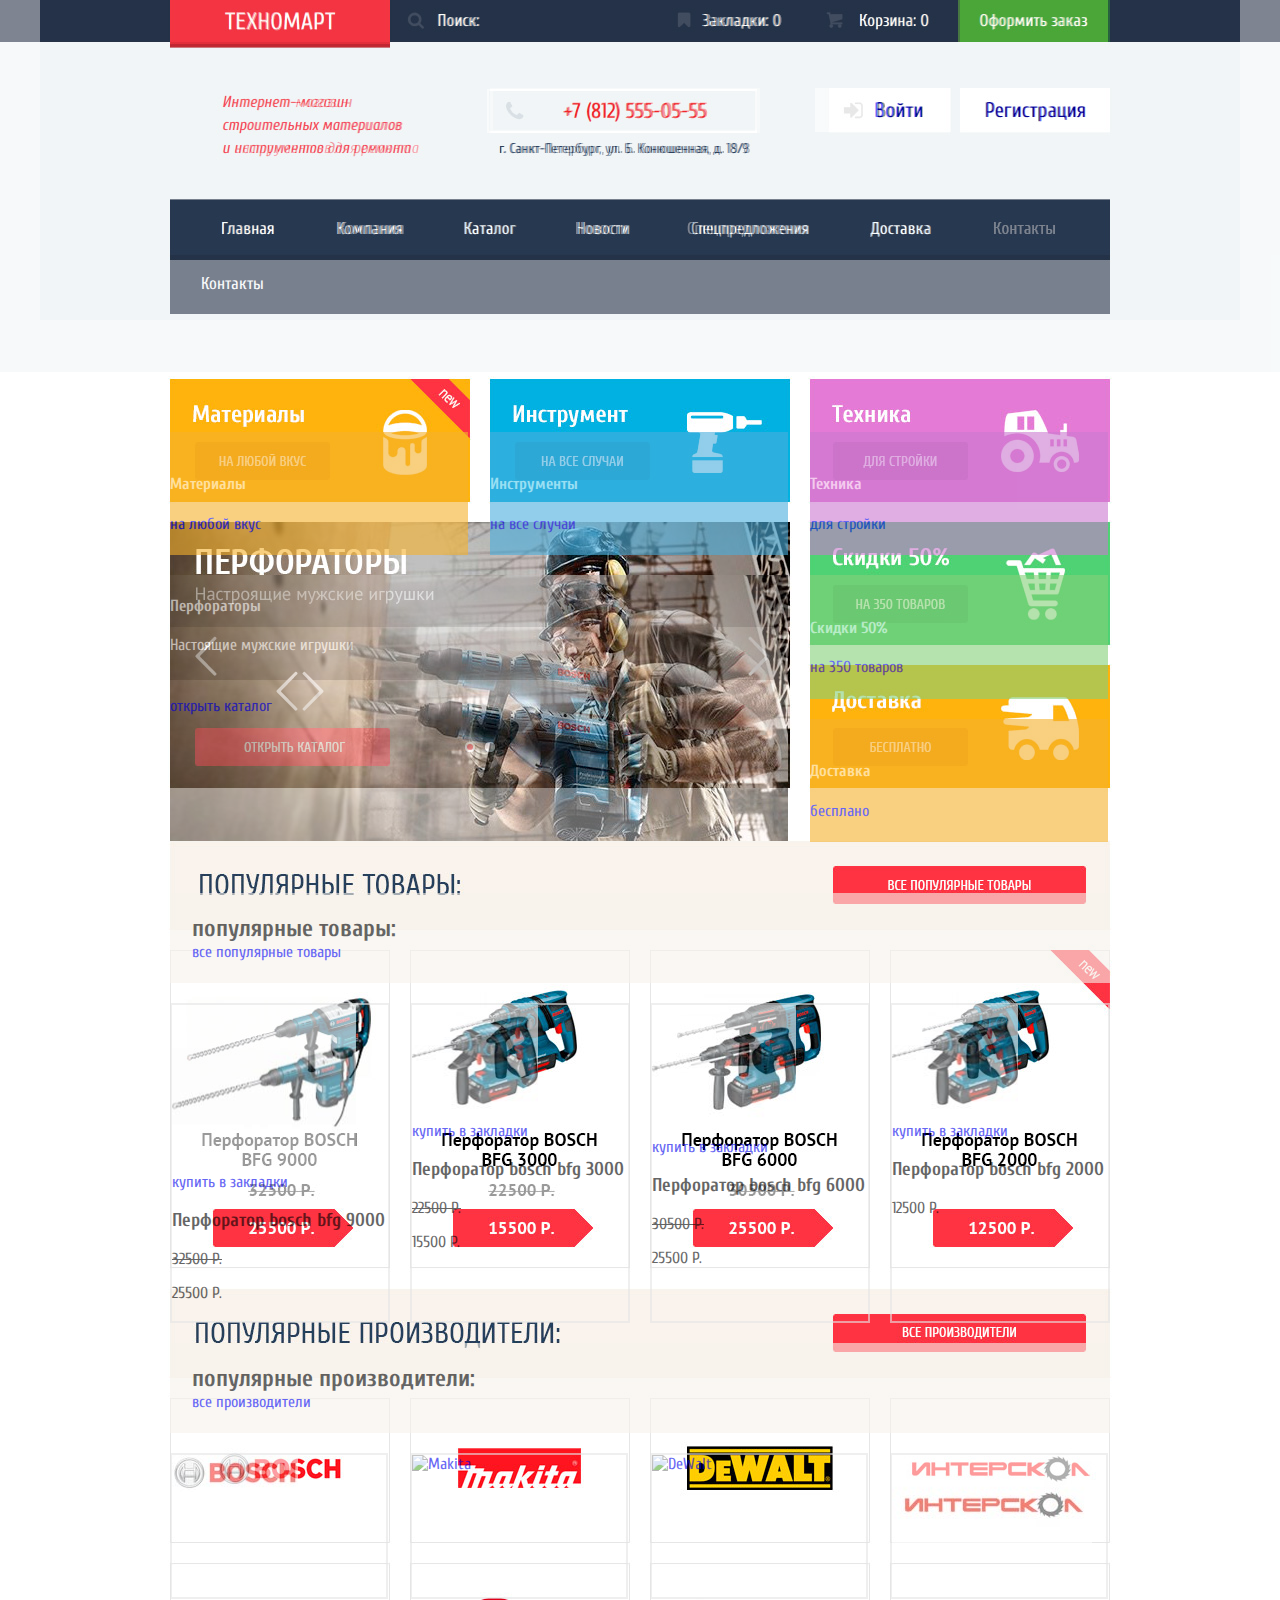
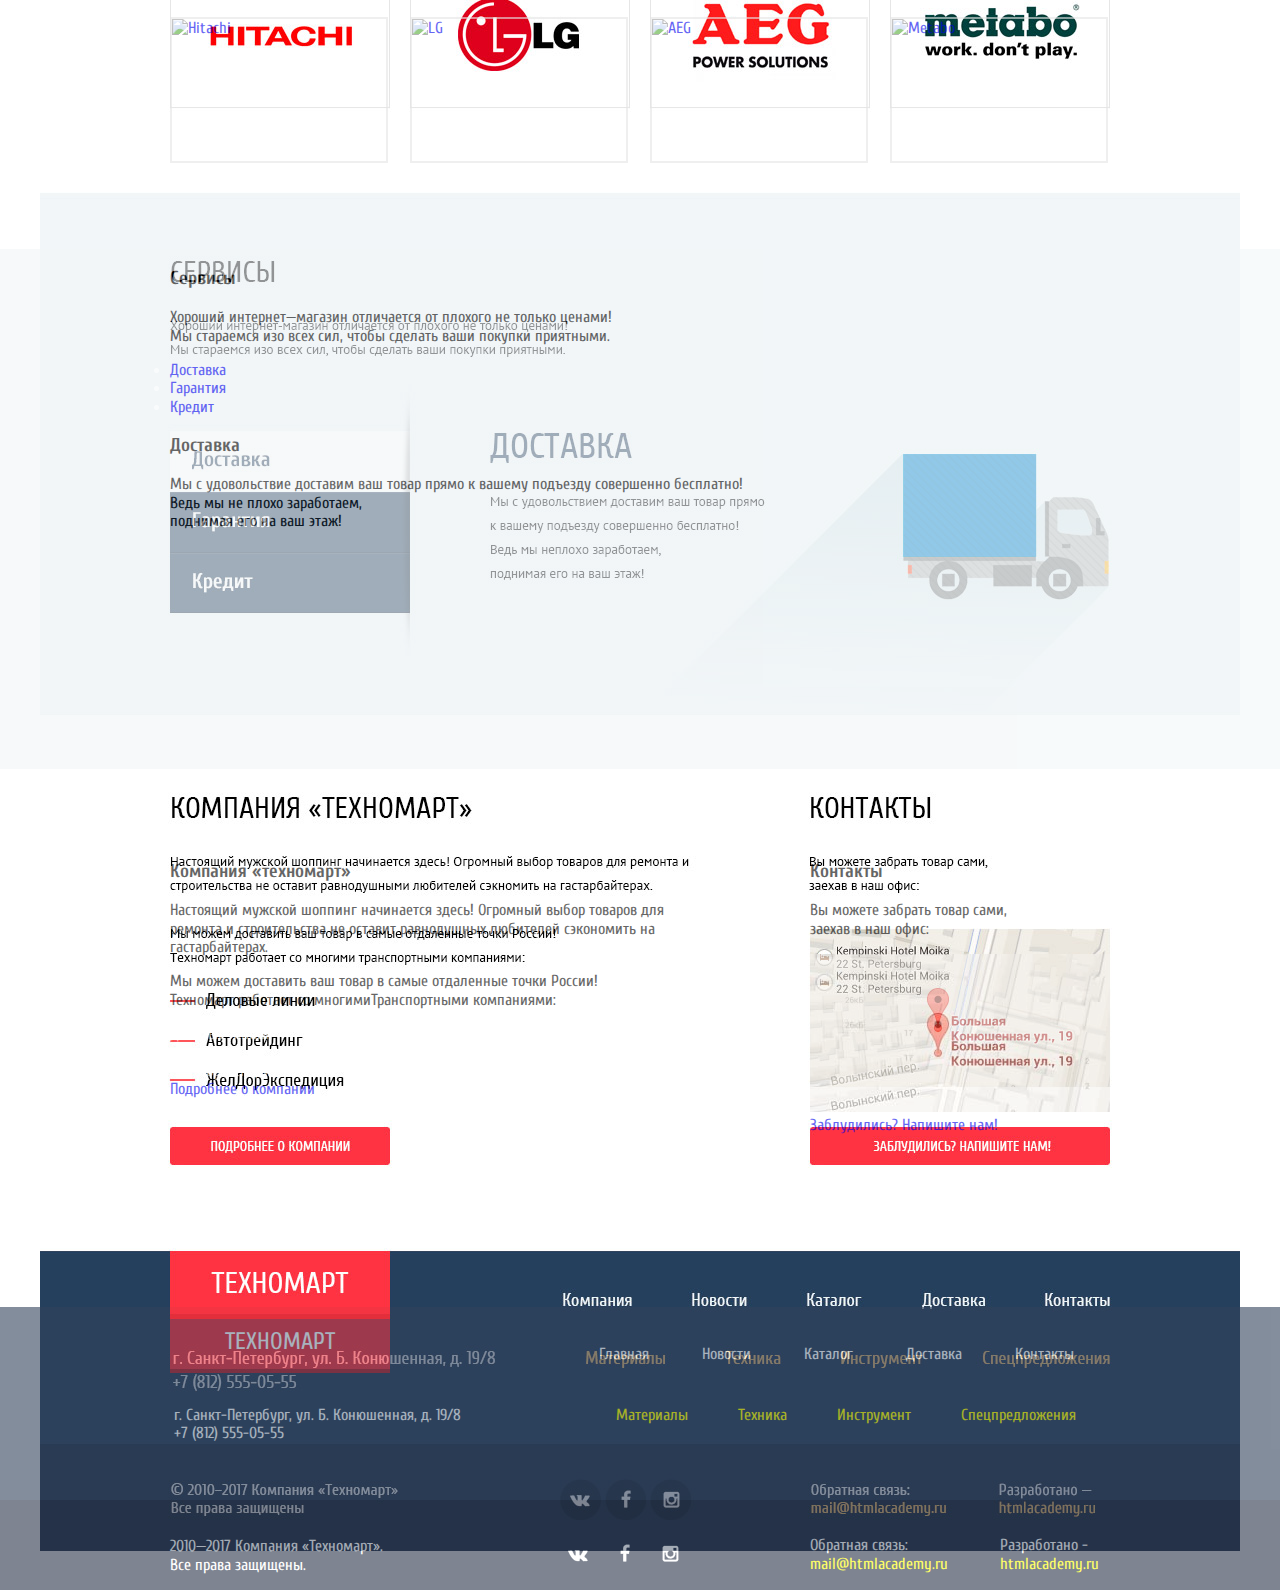
==== commit 908227bb: "шапка" ====
--- a/index.html
+++ b/index.html
@@ -4,6 +4,8 @@
 <head>
     <meta charset="utf-8">
     <title>HTML Academy: Техномарт</title>
+    <link href="https://fonts.googleapis.com/css?family=Cuprum:400,400i,700,700i&amp;subset=cyrillic" rel="stylesheet">
+    <link href="https://fonts.googleapis.com/css?family=PT+Sans:400,700&amp;subset=cyrillic" rel="stylesheet">
     <link rel="stylesheet" type="text/css" href="css/normalize.css">
     <link rel="stylesheet" type="text/css" href="css/style.css">
 </head>
@@ -39,18 +41,18 @@
                 <div class="info">
                     <p>Интернет—магазин
                         <br>строительных материалов
-                        <br> и нструмента для ремонта.</p>
+                        <br>и нструментов для ремонта</p>
                 </div>
                 <div class="contakts">
-                    <p>+7 (812) 555-05-55</p>
-                    <p>г. Санкт-Петербург, ул. Б. Конюшенная, д. 18/9</p>
+                    <p class="phone">+7 (812) 555-05-55</p>
+                    <p class="adress">г. Санкт-Петербург, ул. Б. Конюшенная, д. 18/9</p>
                 </div>
                 <ul class="user-menu">
-                    <li>
-                        <a class="login" href="index.html">Войти</a>
-                    </li>
-                    <li>
-                        <a class="registration" href="#">Регистрация</a>
+                    <li class="login">
+                        <a href="index.html">Войти</a>
+                    </li>
+                    <li class="registration">
+                        <a href="#">Регистрация</a>
                     </li>
                 </ul>
                 <ul class="nav">
--- a/css/style.css
+++ b/css/style.css
@@ -1,46 +1,574 @@
+body {
+    background: url(../bg.jpg) no-repeat;
+    background-position: top center;
+    font-family: "Cuprum"
+}
+
+header,
+main,
+footer {
+    opacity: 0.6;
+}
+
 .container {
-    width: 75%; /* Ширина элемента в пикселах */
-    padding: 10px; /* Поля вокруг текста */
-    margin: auto; /* Выравниваем по центру */
-   }
+    position: relative;
+    display: table;
+    width: 940px;
+    margin: 0 auto;
+}
+
+.user-block {
+    min-height: 42px;
+}
+
+h2 {
+    margin-top: 0px;
+    margin-bottom: 0px;
+}
+
+a {
+    text-decoration: none;
+}
+
+.logo {
+    position: absolute;
+    border-bottom: 4px solid #b52933;
+    width: 220px;
+    text-align: center;
+    padding: 7px 0;
+}
+
+.logo a {
+    text-decoration: none;
+    color: #ffffff;
+}
+
+.logo h2 {
+    padding: 3px 0px;
+    font-weight: 100;
+    font-size: 24px;
+    line-height: 24px;
+    text-transform: uppercase;
+}
+
+.search {
+    color: #ffffff;
+    position: absolute;
+    left: 227px;
+    font-size: 17px;
+    line-height: 18px;
+    box-sizing: border-box;
+    width: 240px;
+    padding: 10px;
+    padding-left: 40px;
+}
+
+.search input {
+    background-color: #293449;
+    border: 0px solid #293449;
+    width: 140px
+}
+
+.buy-block {
+    float: right;
+    font-size: 17px;
+    line-height: 18px;
+    width: 470px;
+}
+
+ul {
+    margin: 0;
+    padding-left: 0px;
+    color: #ffffff;
+}
+
+li.bookmarks,
+li.cart,
+li.buy {
+    vertical-align: top;
+    display: inline-block;
+    padding: 12px 0 12px;
+}
+
+li.bookmarks {
+    width: 141px;
+    margin-right: 9px;
+    text-align: right;
+}
+
+li.cart {
+    width: 135px;
+    margin-right: 25px;
+    text-align: right;
+}
+
+li.buy {
+    width: 150px;
+    text-align: center;
+    background-color: #63a63e;
+}
+
+.header-nav {
+    padding-top: 33px;
+    padding-bottom: 58px;
+}
+
+.info {
+    font-size: 16px;
+    line-height: 23px;
+    font-style: italic;
+    padding-left: 52px;
+    color: #ef5c67;
+    float: left;
+    width: 245px;
+    margin-right: 20px;
+}
+
+.contakts {
+    float: left;
+    width: 270px;
+}
+
+.phone {
+    border: 2px solid #ffffff;
+    font-size: 21px;
+    line-height: 18px;
+    text-align: right;
+    margin-top: 14px;
+    margin-bottom: 0px;
+    padding: 11px 49px 11px 0px;
+    color: #e9292a;
+}
+
+.adress {
+    font-size: 14px;
+    line-height: 24px;
+    color: #32425c;
+    padding-left: 12px;
+    margin-top: 4px;
+}
+
+.user-menu-avtorized,
+.user-menu {
+    float: right;
+    width: 300px;
+    margin-top: 13px;
+}
+
+.user-menu li {
+    display: inline-block;
+    background-color: #ffffff;
+    font-size: 21px;
+    line-height: 18px;
+    margin-left: 5px;
+}
+
+.login {
+    width: 95px;
+    text-align: right;
+    padding: 13px;
+    padding-right: 28px;
+}
+
+.registration {
+    width: 150px;
+    text-align: center;
+    padding: 13px 0;
+}
+
+.nav {
+    clear: both;
+    border-bottom: 5px solid #293449;
+    margin: 0;
+    padding: 0;
+    list-style: none;
+    font-size: 0;
+}
+
+ul.nav {
+    margin-top: 124px;
+}
+
+.nav li {
+    display: inline-block;
+    font-size: 17px;
+    line-height: 17px;
+    vertical-align: top;
+}
+
+.nav li:first-child a {
+    padding-left: 51px;
+}
+
+.nav li:last-child a {
+    padding-right: 55px;
+}
+
+.btn-nav a {
+    display: block;
+    padding: 21px 30.5px 17px;
+    color: #ffffff;
+    text-decoration: none;
+}
+
+.main-block {
+    margin-top: 60px;
+}
+
+.features {
+    clear: both;
+    display: table;
+}
+
+li.features-item {
+    display: inline-block;
+    width: 298px;
+    vertical-align: top;
+    margin-bottom: 20px;
+    padding: 22px 0;
+}
+
+li.slyder {
+    float: left;
+    width: 618px;
+    height: 268px;
+    vertical-align: top;
+    margin-right: 22px;
+    margin-bottom: 50px;
+    background: url(../img/slyde.jpg) no-repeat;
+}
+
+li.materials {
+    margin-right: 22px;
+}
+
+li.tool {
+    margin-right: 22px;
+    background-color: #4aafde;
+}
+
+li.transport {
+    background-color: #cc79d1;
+}
+
+li.discounts {
+    background-color: #85d179;
+}
+
+li.materials,
+li.delivery {
+    background-color: #f6b22d;
+}
+
+.header-brend,
+.header-product {
+    background-color: #f7f3ec;
+    padding: 22px;
+    margin-bottom: 20px;
+}
+
+.popular-product {
+    clear: both;
+    display: table;
+}
+
+.prewiew-product {
+    float: left;
+    width: 216px;
+    height: 316px;
+    border: 2px solid #e5e5e5;
+    margin-right: 20px;
+}
+
+.prewiew-product:last-child {
+    margin-right: 0;
+}
+
+.product {
+    clear: both;
+    display: table;
+    margin-bottom: 20px;
+}
+
+li.brend {
+    display: inline-block;
+    vertical-align: top;
+    width: 214px;
+    height: 142px;
+    margin-right: 18px;
+    margin-bottom: 18px;
+    border: 2px solid #e5e5e5;
+}
+
+li.brend:nth-child(4) {
+    margin-right: 0;
+}
+
+li.brend:nth-child(8) {
+    margin-right: 0;
+}
+
+.service {
+    margin-top: 68px;
+    height: 520px;
+    margin-bottom: 73px;
+}
+
+.about-us {
+    min-height: 465px;
+}
+
+section.tehnomart {
+    float: left;
+    width: 540px;
+}
+
+section.contakts {
+    float: right;
+    width: 300px;
+}
+
+.full-map {
+    display: none;
+}
+
+.route {
+    margin-top: 20px;
+}
+
+.route-link {
+    display: inline-block;
+}
+
+.perforator {
+    background-color: #f2f6f8;
+    padding: 27px 0px;
+}
+
+.filter {
+    float: left;
+    width: 220px;
+}
+
+.filter h3 {
+    background-color: #f7f3ec;
+    margin: 0px 0px;
+    padding: 7px 0px;
+}
+
+.price h4 {
+    margin: 21px 0px;
+}
+
+.price input {
+    width: 95px;
+    height: 35px;
+}
+
+.bar {
+    border: 0px solid white;
+    background-color: #f7f3ec;
+    min-height: 80px;
+    margin-bottom: 5px;
+}
+
+.price {
+    padding-bottom: 21px;
+    border-bottom: 2px solid #e5e5e5;
+}
+
+.checkbox-brend {
+    font-size: 19px;
+    margin-bottom: 20px;
+}
+
+.filter .brends {
+    border-bottom: 2px solid #e5e5e5;
+}
+
+.filter .btn {
+    margin-top: 85px;
+}
+
+.right-block {
+    float: right;
+    width: 700px;
+}
+
+.sorting-block {
+    background-color: #f7f3ec;
+}
+
+.sorting-block h3 {
+    display: inline-block;
+    margin: 7px 0px;
+}
+
+.sorting {
+    display: inline-block;
+}
+
+.sorting-link {
+    display: inline-block;
+}
+
+.product-block .prewiew-product:nth-child(3n) {
+    margin-right: 0;
+}
+
+.product-block .prewiew-product {
+    margin-top: 19px;
+}
+
+.pages {
+    clear: both;
+    display: table;
+    padding: 51px 0px 15px 0px;
+}
+
+.page {
+    display: inline-block;
+    border: 2px solid #e5e5e5;
+    padding: 8px 13px;
+    margin-right: 10px;
+}
+
+.botton-block {
+    margin-top: 48px;
+    min-height: 257px;
+}
+
+.footer-nav {
+    float: right;
+    width: 560px;
+}
+
+.up-block div.logo {
+    padding-top: 20px;
+    height: 35px;
+}
+
+li.footer-nav-item {
+    display: inline-block;
+    width: auto;
+    padding: 38px 0 15px 49px;
+}
+
+li.product-nav-item {
+    display: inline-block;
+    width: auto;
+    padding: 27px 0 32px 46px;
+}
+
+.down-block,
+.up-block {
+    clear: both;
+    display: table;
+    width: 940px;
+}
+
+.footer-contakts {
+    padding: 11px 0 0 4px;
+    float: left;
+    width: 376px;
+}
+
+.product-nav {
+    float: right;
+    width: 540px;
+}
+
+.copyright {
+    float: left;
+    width: 240px;
+    padding-top: 21px;
+    margin-right: 140px;
+}
+
+.social {
+    float: left;
+    width: 162px;
+    padding-top: 44px;
+    padding-left: 18px;
+    margin-right: 80px;
+}
+
+.vkontakte,
+.facebook,
+.instagram {
+    display: inline-block;
+    margin-right: 28px;
+}
+
+.social:last-child {
+    margin-right: 0;
+}
+
+.feedback {
+    float: left;
+    width: 150px;
+    padding-top: 20px;
+}
+
+.develop {
+    float: right;
+    width: 110px;
+    padding-top: 20px;
+}
+
+.clearfix::after {
+    clear: both;
+    display: table;
+}
+
 .second-footer,
 .nav {
-	background-color: #293449;
-	color: white;
-}
+    background-color: #293449;
+    color: white;
+}
+
 .user-block {
-	background-color: #293449;
-}
+    background-color: #293449;
+}
+
 .logo a,
 .footer-nav a,
 .nav a,
 .user-block a {
     color: white;
 }
+
 .second-footer a,
 .product-nav a {
-	color: yellow;
-}
+    color: yellow;
+}
+
 .botton-block,
 .header-nav,
 .service {
-	background-color: #f2f6f8;
-}
+    background-color: #f2f6f8;
+}
+
 .first-footer {
-	background-color: #32425c;
-	color: white;
-}
+    min-height: 193px;
+    background-color: #32425c;
+    color: white;
+}
+
 .logo {
-	background-color: #ee3643;
-}
+    background-color: #ee3643;
+}
+
 table {
-	width: 100%;
-	margin: center;
-}
+    width: 100%;
+    margin: center;
+}
+
 td {
-	vertical-align: top;
-	padding: 10px;
-}
+    vertical-align: top;
+    padding: 10px;
+}
+
 .last-price {
-	text-decoration: line-through;
-}+    text-decoration: line-through;
+}
